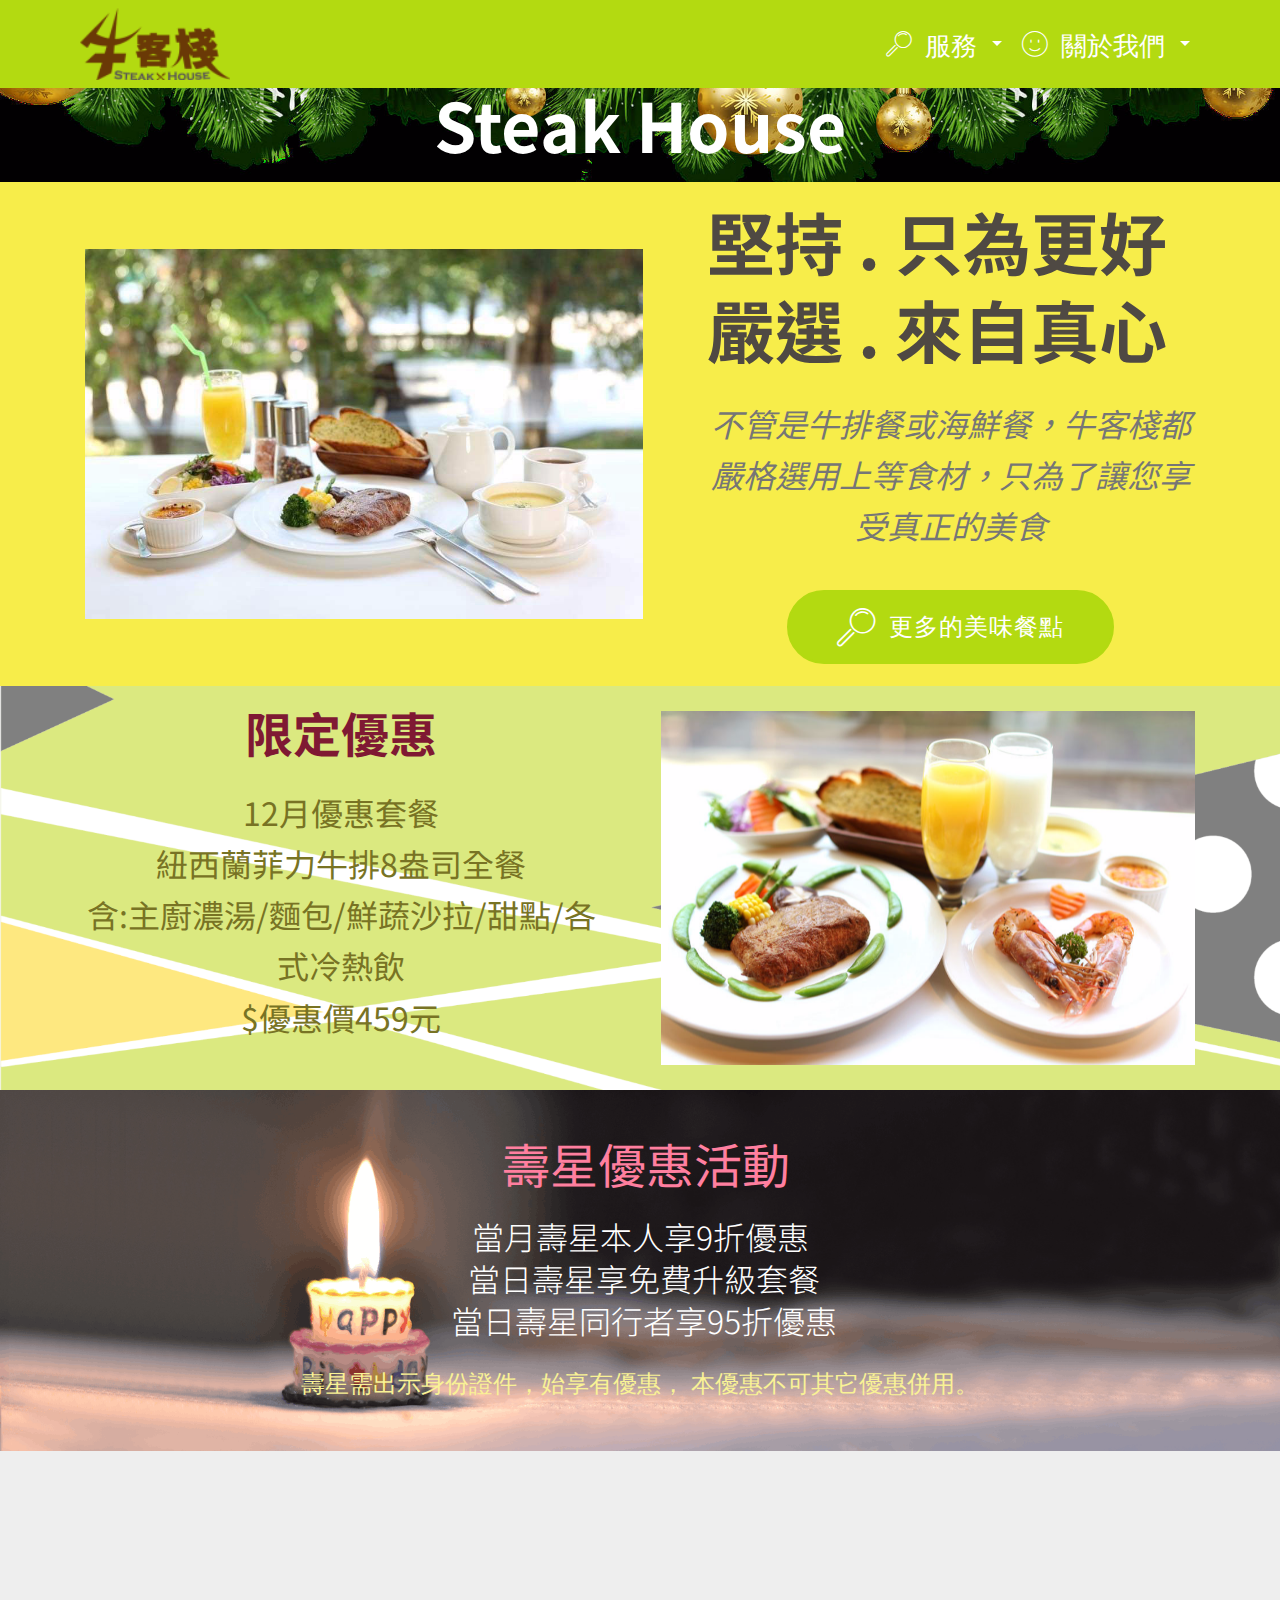
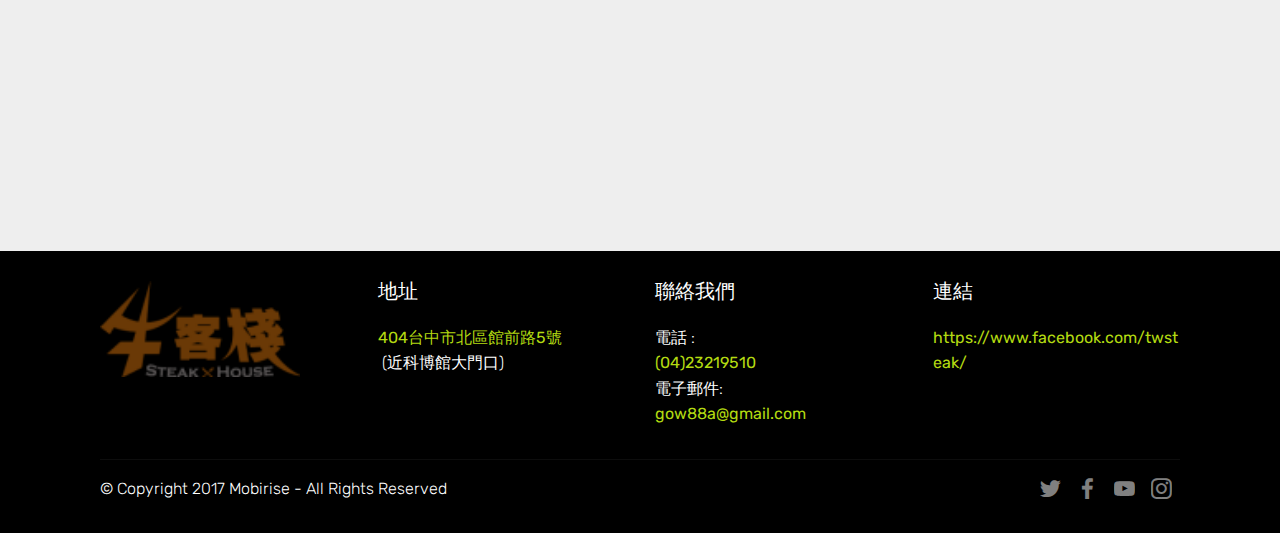
==== index.html @ cde5c099 "第一次提交" ====
<!DOCTYPE html>
<html >
<head>
  <!-- Site made with Mobirise Website Builder v4.8.5, https://mobirise.com -->
  <meta charset="UTF-8">
  <meta http-equiv="X-UA-Compatible" content="IE=edge">
  <meta name="generator" content="Mobirise v4.8.5, mobirise.com">
  <meta name="viewport" content="width=device-width, initial-scale=1, minimum-scale=1">
  <link rel="shortcut icon" href="assets/images/-122x59.png" type="image/x-icon">
  <meta name="description" content="首頁、服務、地圖、聯絡方式">
  <title>牛客棧原塊/厚切</title>
  <link rel="stylesheet" href="assets/web/assets/mobirise-icons/mobirise-icons.css">
  <link rel="stylesheet" href="assets/tether/tether.min.css">
  <link rel="stylesheet" href="assets/bootstrap/css/bootstrap.min.css">
  <link rel="stylesheet" href="assets/bootstrap/css/bootstrap-grid.min.css">
  <link rel="stylesheet" href="assets/bootstrap/css/bootstrap-reboot.min.css">
  <link rel="stylesheet" href="assets/dropdown/css/style.css">
  <link rel="stylesheet" href="assets/socicon/css/styles.css">
  <link rel="stylesheet" href="assets/theme/css/style.css">
  <link rel="stylesheet" href="assets/mobirise/css/mbr-additional.css" type="text/css">
  
  
  
</head>
<body>
  <section class="menu cid-r9v1JOk8Sc" once="menu" id="menu1-k">

    

    <nav class="navbar navbar-expand beta-menu navbar-dropdown align-items-center navbar-fixed-top navbar-toggleable-sm">
        <button class="navbar-toggler navbar-toggler-right" type="button" data-toggle="collapse" data-target="#navbarSupportedContent" aria-controls="navbarSupportedContent" aria-expanded="false" aria-label="Toggle navigation">
            <div class="hamburger">
                <span></span>
                <span></span>
                <span></span>
                <span></span>
            </div>
        </button>
        <div class="menu-logo">
            <div class="navbar-brand">
                <span class="navbar-logo">
                    <a href="#top">
                         <img src="assets/images/-122x59.png" alt="" title="" style="height: 4.5rem;">
                    </a>
                </span>
                
            </div>
        </div>
        <div class="collapse navbar-collapse" id="navbarSupportedContent">
            <ul class="navbar-nav nav-dropdown nav-right" data-app-modern-menu="true"><li class="nav-item dropdown open">
                    <a class="nav-link link text-white dropdown-toggle display-4" href="#top" data-toggle="dropdown-submenu" aria-expanded="true"><span class="mbri-search mbr-iconfont mbr-iconfont-btn">&nbsp;服務</span></a><div class="dropdown-menu"><a class="text-white dropdown-item display-4" href="menu.html">美味餐點</a><div class="dropdown"><a class="text-white dropdown-item dropdown-toggle display-4" href="meal.html" aria-expanded="false" data-toggle="dropdown-submenu">餐點目錄</a><div class="dropdown-menu dropdown-submenu"><a class="text-white dropdown-item display-4" href="meal.html#content5-2p" aria-expanded="false">特選排餐</a><a class="text-white dropdown-item display-4" href="meal.html#content5-41" aria-expanded="false">上選排餐</a><a class="text-white dropdown-item display-4" href="meal.html#content5-42" aria-expanded="false">嚴選海鮮特餐</a><a class="text-white dropdown-item display-4" href="meal.html#content5-3c" aria-expanded="false">雙拼海陸餐</a><a class="text-white dropdown-item display-4" href="meal.html#content5-34" aria-expanded="false">小主人翁餐</a></div></div><div class="dropdown"><a class="text-white dropdown-item dropdown-toggle display-4" href="single.html" aria-expanded="false" data-toggle="dropdown-submenu">單點餐點</a><div class="dropdown-menu dropdown-submenu"><a class="text-white dropdown-item display-4" href="single.html#content5-45" aria-expanded="false">單點海鮮</a><a class="text-white dropdown-item display-4" href="single.html#content5-48" aria-expanded="false">單點附餐</a><a class="text-white dropdown-item display-4" href="single.html#content5-4b" aria-expanded="false">單點飲料</a></div></div><a class="text-white dropdown-item display-4" href="index.html#header3-3k" aria-expanded="false">限定優惠</a><a class="text-white dropdown-item display-4" href="index.html#header1-3p" aria-expanded="false">壽星優惠</a><a class="text-white dropdown-item display-4" href="menu.html#content5-22" aria-expanded="false">套餐附餐</a><a class="text-white dropdown-item display-4" href="menu.html#content5-29" aria-expanded="false">升級超值套餐</a></div>
                </li><li class="nav-item dropdown">
                    <a class="nav-link link text-white dropdown-toggle display-4" href="#top" aria-expanded="false" data-toggle="dropdown-submenu"><span class="mbri-smile-face mbr-iconfont mbr-iconfont-btn">&nbsp;關於我們</span></a><div class="dropdown-menu"><a class="text-white dropdown-item display-4" href="index.html#footer1-4g" aria-expanded="false">聯絡我們</a><a class="text-white dropdown-item display-4" href="index.html#map1-w" aria-expanded="false">地圖</a></div>
                </li></ul>
            
        </div>
    </nav>
</section>

<section class="engine"><a href="https://mobirise.info/s">free bootstrap theme</a></section><section class="mbr-section content5 cid-rdgCJhRoB3" id="content5-3q">

    

    

    <div class="container">
        <div class="media-container-row">
            <div class="title col-12 col-md-8">
                <h2 class="align-center mbr-bold mbr-white pb-3 mbr-fonts-style display-1">&nbsp;Steak House&nbsp;</h2>
                
                
                
            </div>
        </div>
    </div>
</section>

<section class="header3 cid-r9uVhPHBFx" id="header3-i">

    

    

    <div class="container">
        <div class="media-container-row">
            <div class="mbr-figure" style="width: 120%;">
                <img src="assets/images/-960x640.jpg" alt="Mobirise" title="">
            </div>

            <div class="media-content">
                
                <h3 class="mbr-section-subtitle align-left mbr-white mbr-light pb-3 mbr-fonts-style display-1"><strong>堅持 . 只為更好<br> 嚴選 . 來自真心&nbsp;</strong></h3>
                <div class="mbr-section-text mbr-white pb-3 ">
                    <p class="mbr-text mbr-fonts-style display-5"><em>不管是牛排餐或海鮮餐，牛客棧都嚴格選用上等食材，只為了讓您享受真正的美食</em></p>
                </div>
                <div class="mbr-section-btn"><a class="btn btn-md btn-primary display-7" href="menu.html"><span class="mbri-search mbr-iconfont mbr-iconfont-btn"></span>更多的美味餐點</a></div>
            </div>
        </div>
    </div>

</section>

<section class="header3 cid-rdeuwufTok" id="header3-3k">

    

    <div class="mbr-overlay" style="opacity: 0.5; background-color: rgb(255, 255, 255);">
    </div>

    <div class="container">
        <div class="media-container-row">
            <div class="mbr-figure" style="width: 110%;">
                <img src="assets/images/-952x635.jpg" alt="Mobirise" title="">
            </div>

            <div class="media-content">
                
                <h3 class="mbr-section-subtitle align-left mbr-white mbr-light pb-3 mbr-fonts-style display-2"><strong>
                    限定優惠</strong></h3>
                <div class="mbr-section-text mbr-white pb-3 ">
                    <p class="mbr-text mbr-fonts-style display-5">12月優惠套餐
<br>紐西蘭菲力牛排8盎司全餐
<br>含:主廚濃湯/麵包/鮮蔬沙拉/甜點/各式冷熱飲
<br>$優惠價459元</p>
                </div>
                
            </div>
        </div>
    </div>

</section>

<section class="header1 cid-rdgnZkDc5x" id="header1-3p">

    

    

    <div class="container">
        <div class="row justify-content-md-center">
            <div class="mbr-white col-md-10">
                <h1 class="mbr-section-title align-center mbr-bold pb-3 mbr-fonts-style display-2"><span style="font-weight: normal;">&nbsp;壽星優惠活動</span></h1>
                <h3 class="mbr-section-subtitle align-center mbr-light pb-3 mbr-fonts-style display-5">
                    當月壽星本人享9折優惠
                <div>&nbsp;當日壽星享免費升級套餐
</div><div>&nbsp;當日壽星同行者享95折優惠</div></h3>
                <p class="mbr-text align-center pb-3 mbr-fonts-style display-7">
                      壽星需出示身份證件，始享有優惠， 本優惠不可其它優惠併用。
                </p>
                
            </div>
        </div>
    </div>

</section>

<section class="map1 cid-rcRYozASua" id="map1-w">

     

    <div class="google-map"><iframe frameborder="0" style="border:0" src="https://www.google.com/maps/embed/v1/place?key=AIzaSyA0Dx_boXQiwvdz8sJHoYeZNVTdoWONYkU&amp;q=place_id:ChIJK9Ws_3c9aTQRaySUDRBMJh4" allowfullscreen=""></iframe></div>
</section>

<section class="cid-rdpZtmtz6b" id="footer1-4g">

    

    

    <div class="container">
        <div class="media-container-row content text-white">
            <div class="col-12 col-md-3">
                <div class="media-wrap">
                    <a href="#top">
                        <img src="assets/images/-122x59.png" alt="" title="">
                    </a>
                </div>
            </div>
            <div class="col-12 col-md-3 mbr-fonts-style display-4">
                <h5 class="pb-3">
                    地址
                </h5>
                <p class="mbr-text"><a href="index.html#map1-w">404台中市北區館前路5號</a><br>&nbsp;(近科博館大門口)<br></p>
            </div>
            <div class="col-12 col-md-3 mbr-fonts-style display-4">
                <h5 class="pb-3">
                    聯絡我們
                </h5>
                <p class="mbr-text">電話 :
<br><a href="tel:+886-4-23219510">(04)23219510
</a><br>電子郵件:               
<br><a href="mailto:gow88a@gmail.com">gow88a@gmail.com</a></p>
            </div>
            <div class="col-12 col-md-3 mbr-fonts-style display-4">
                <h5 class="pb-3">
                    連結
                </h5>
                <p class="mbr-text"><a href="https://www.facebook.com/twsteak/ " target="_blank">https://www.facebook.com/twsteak/ &nbsp;</a><br></p>
            </div>
        </div>
        <div class="footer-lower">
            <div class="media-container-row">
                <div class="col-sm-12">
                    <hr>
                </div>
            </div>
            <div class="media-container-row mbr-white">
                <div class="col-sm-6 copyright">
                    <p class="mbr-text mbr-fonts-style display-4">
                        © Copyright 2017 Mobirise - All Rights Reserved
                    </p>
                </div>
                <div class="col-md-6">
                    <div class="social-list align-right">
                        <div class="soc-item">
                            <a href="https://twitter.com/mobirise" target="_blank">
                                <span class="socicon-twitter socicon mbr-iconfont mbr-iconfont-social"></span>
                            </a>
                        </div>
                        <div class="soc-item">
                            <a href="https://www.facebook.com/pages/Mobirise/1616226671953247" target="_blank">
                                <span class="socicon-facebook socicon mbr-iconfont mbr-iconfont-social"></span>
                            </a>
                        </div>
                        <div class="soc-item">
                            <a href="https://www.youtube.com/c/mobirise" target="_blank">
                                <span class="socicon-youtube socicon mbr-iconfont mbr-iconfont-social"></span>
                            </a>
                        </div>
                        <div class="soc-item">
                            <a href="https://instagram.com/mobirise" target="_blank">
                                <span class="socicon-instagram socicon mbr-iconfont mbr-iconfont-social"></span>
                            </a>
                        </div>
                        
                        
                    </div>
                </div>
            </div>
        </div>
    </div>
</section>


  <script src="assets/web/assets/jquery/jquery.min.js"></script>
  <script src="assets/popper/popper.min.js"></script>
  <script src="assets/tether/tether.min.js"></script>
  <script src="assets/bootstrap/js/bootstrap.min.js"></script>
  <script src="assets/smoothscroll/smooth-scroll.js"></script>
  <script src="assets/dropdown/js/script.min.js"></script>
  <script src="assets/touchswipe/jquery.touch-swipe.min.js"></script>
  <script src="assets/theme/js/script.js"></script>
  
  
</body>
</html>
---- assets/web/assets/mobirise-icons/mobirise-icons.css ----
@font-face {
  font-family: 'MobiriseIcons';
  src:  url('mobirise-icons.eot?spat4u');
  src:  url('mobirise-icons.eot?spat4u#iefix') format('embedded-opentype'),
    url('mobirise-icons.ttf?spat4u') format('truetype'),
    url('mobirise-icons.woff?spat4u') format('woff'),
    url('mobirise-icons.svg?spat4u#MobiriseIcons') format('svg');
  font-weight: normal;
  font-style: normal;
}

[class^="mbri-"], [class*=" mbri-"] {
  /* use !important to prevent issues with browser extensions that change fonts */
  font-family: MobiriseIcons !important;
  speak: none;
  font-style: normal;
  font-weight: normal;
  font-variant: normal;
  text-transform: none;
  line-height: 1;

  /* Better Font Rendering =========== */
  -webkit-font-smoothing: antialiased;
  -moz-osx-font-smoothing: grayscale;
}

.mbri-add-submenu:before {
  content: "\e900";
}
.mbri-alert:before {
  content: "\e901";
}
.mbri-align-center:before {
  content: "\e902";
}
.mbri-align-justify:before {
  content: "\e903";
}
.mbri-align-left:before {
  content: "\e904";
}
.mbri-align-right:before {
  content: "\e905";
}
.mbri-android:before {
  content: "\e906";
}
.mbri-apple:before {
  content: "\e907";
}
.mbri-arrow-down:before {
  content: "\e908";
}
.mbri-arrow-next:before {
  content: "\e909";
}
.mbri-arrow-prev:before {
  content: "\e90a";
}
.mbri-arrow-up:before {
  content: "\e90b";
}
.mbri-bold:before {
  content: "\e90c";
}
.mbri-bookmark:before {
  content: "\e90d";
}
.mbri-bootstrap:before {
  content: "\e90e";
}
.mbri-briefcase:before {
  content: "\e90f";
}
.mbri-browse:before {
  content: "\e910";
}
.mbri-bulleted-list:before {
  content: "\e911";
}
.mbri-calendar:before {
  content: "\e912";
}
.mbri-camera:before {
  content: "\e913";
}
.mbri-cart-add:before {
  content: "\e914";
}
.mbri-cart-full:before {
  content: "\e915";
}
.mbri-cash:before {
  content: "\e916";
}
.mbri-change-style:before {
  content: "\e917";
}
.mbri-chat:before {
  content: "\e918";
}
.mbri-clock:before {
  content: "\e919";
}
.mbri-close:before {
  content: "\e91a";
}
.mbri-cloud:before {
  content: "\e91b";
}
.mbri-code:before {
  content: "\e91c";
}
.mbri-contact-form:before {
  content: "\e91d";
}
.mbri-credit-card:before {
  content: "\e91e";
}
.mbri-cursor-click:before {
  content: "\e91f";
}
.mbri-cust-feedback:before {
  content: "\e920";
}
.mbri-database:before {
  content: "\e921";
}
.mbri-delivery:before {
  content: "\e922";
}
.mbri-desktop:before {
  content: "\e923";
}
.mbri-devices:before {
  content: "\e924";
}
.mbri-down:before {
  content: "\e925";
}
.mbri-download:before {
  content: "\e989";
}
.mbri-drag-n-drop:before {
  content: "\e927";
}
.mbri-drag-n-drop2:before {
  content: "\e928";
}
.mbri-edit:before {
  content: "\e929";
}
.mbri-edit2:before {
  content: "\e92a";
}
.mbri-error:before {
  content: "\e92b";
}
.mbri-extension:before {
  content: "\e92c";
}
.mbri-features:before {
  content: "\e92d";
}
.mbri-file:before {
  content: "\e92e";
}
.mbri-flag:before {
  content: "\e92f";
}
.mbri-folder:before {
  content: "\e930";
}
.mbri-gift:before {
  content: "\e931";
}
.mbri-github:before {
  content: "\e932";
}
.mbri-globe:before {
  content: "\e933";
}
.mbri-globe-2:before {
  content: "\e934";
}
.mbri-growing-chart:before {
  content: "\e935";
}
.mbri-hearth:before {
  content: "\e936";
}
.mbri-help:before {
  content: "\e937";
}
.mbri-home:before {
  content: "\e938";
}
.mbri-hot-cup:before {
  content: "\e939";
}
.mbri-idea:before {
  content: "\e93a";
}
.mbri-image-gallery:before {
  content: "\e93b";
}
.mbri-image-slider:before {
  content: "\e93c";
}
.mbri-info:before {
  content: "\e93d";
}
.mbri-italic:before {
  content: "\e93e";
}
.mbri-key:before {
  content: "\e93f";
}
.mbri-laptop:before {
  content: "\e940";
}
.mbri-layers:before {
  content: "\e941";
}
.mbri-left-right:before {
  content: "\e942";
}
.mbri-left:before {
  content: "\e943";
}
.mbri-letter:before {
  content: "\e944";
}
.mbri-like:before {
  content: "\e945";
}
.mbri-link:before {
  content: "\e946";
}
.mbri-lock:before {
  content: "\e947";
}
.mbri-login:before {
  content: "\e948";
}
.mbri-logout:before {
  content: "\e949";
}
.mbri-magic-stick:before {
  content: "\e94a";
}
.mbri-map-pin:before {
  content: "\e94b";
}
.mbri-menu:before {
  content: "\e94c";
}
.mbri-mobile:before {
  content: "\e94d";
}
.mbri-mobile2:before {
  content: "\e94e";
}
.mbri-mobirise:before {
  content: "\e94f";
}
.mbri-more-horizontal:before {
  content: "\e950";
}
.mbri-more-vertical:before {
  content: "\e951";
}
.mbri-music:before {
  content: "\e952";
}
.mbri-new-file:before {
  content: "\e953";
}
.mbri-numbered-list:before {
  content: "\e954";
}
.mbri-opened-folder:before {
  content: "\e955";
}
.mbri-pages:before {
  content: "\e956";
}
.mbri-paper-plane:before {
  content: "\e957";
}
.mbri-paperclip:before {
  content: "\e958";
}
.mbri-photo:before {
  content: "\e959";
}
.mbri-photos:before {
  content: "\e95a";
}
.mbri-pin:before {
  content: "\e95b";
}
.mbri-play:before {
  content: "\e95c";
}
.mbri-plus:before {
  content: "\e95d";
}
.mbri-preview:before {
  content: "\e95e";
}
.mbri-print:before {
  content: "\e95f";
}
.mbri-protect:before {
  content: "\e960";
}
.mbri-question:before {
  content: "\e961";
}
.mbri-quote-left:before {
  content: "\e962";
}
.mbri-quote-right:before {
  content: "\e963";
}
.mbri-refresh:before {
  content: "\e964";
}
.mbri-responsive:before {
  content: "\e965";
}
.mbri-right:before {
  content: "\e966";
}
.mbri-rocket:before {
  content: "\e967";
}
.mbri-sad-face:before {
  content: "\e968";
}
.mbri-sale:before {
  content: "\e969";
}
.mbri-save:before {
  content: "\e96a";
}
.mbri-search:before {
  content: "\e96b";
}
.mbri-setting:before {
  content: "\e96c";
}
.mbri-setting2:before {
  content: "\e96d";
}
.mbri-setting3:before {
  content: "\e96e";
}
.mbri-share:before {
  content: "\e96f";
}
.mbri-shopping-bag:before {
  content: "\e970";
}
.mbri-shopping-basket:before {
  content: "\e971";
}
.mbri-shopping-cart:before {
  content: "\e972";
}
.mbri-sites:before {
  content: "\e973";
}
.mbri-smile-face:before {
  content: "\e974";
}
.mbri-speed:before {
  content: "\e975";
}
.mbri-star:before {
  content: "\e976";
}
.mbri-success:before {
  content: "\e977";
}
.mbri-sun:before {
  content: "\e978";
}
.mbri-sun2:before {
  content: "\e979";
}
.mbri-tablet:before {
  content: "\e97a";
}
.mbri-tablet-vertical:before {
  content: "\e97b";
}
.mbri-target:before {
  content: "\e97c";
}
.mbri-timer:before {
  content: "\e97d";
}
.mbri-to-ftp:before {
  content: "\e97e";
}
.mbri-to-local-drive:before {
  content: "\e97f";
}
.mbri-touch-swipe:before {
  content: "\e980";
}
.mbri-touch:before {
  content: "\e981";
}
.mbri-trash:before {
  content: "\e982";
}
.mbri-underline:before {
  content: "\e983";
}
.mbri-unlink:before {
  content: "\e984";
}
.mbri-unlock:before {
  content: "\e985";
}
.mbri-up-down:before {
  content: "\e986";
}
.mbri-up:before {
  content: "\e987";
}
.mbri-update:before {
  content: "\e988";
}
.mbri-upload:before {
 content: "\e926"; 
}
.mbri-user:before {
  content: "\e98a";
}
.mbri-user2:before {
  content: "\e98b";
}
.mbri-users:before {
  content: "\e98c";
}
.mbri-video:before {
  content: "\e98d";
}
.mbri-video-play:before {
  content: "\e98e";
}
.mbri-watch:before {
  content: "\e98f";
}
.mbri-website-theme:before {
  content: "\e990";
}
.mbri-wifi:before {
  content: "\e991";
}
.mbri-windows:before {
  content: "\e992";
}
.mbri-zoom-out:before {
  content: "\e993";
}
.mbri-redo:before {
  content: "\e994";
}
.mbri-undo:before {
  content: "\e995";
}
---- assets/dropdown/css/style.css ----
.navbar-dropdown {
  left: 0;
  padding: 0;
  position: absolute;
  right: 0;
  top: 0;
  transition: all 0.45s ease;
  z-index: 1030;
  background: #282828; }
  .navbar-dropdown .navbar-logo {
    margin-right: 0.8rem;
    transition: margin 0.3s ease-in-out;
    vertical-align: middle; }
    .navbar-dropdown .navbar-logo img {
      height: 3.125rem;
      transition: all 0.3s ease-in-out; }
    .navbar-dropdown .navbar-logo.mbr-iconfont {
      font-size: 3.125rem;
      line-height: 3.125rem; }
  .navbar-dropdown .navbar-caption {
    font-weight: 700;
    white-space: normal;
    vertical-align: -4px;
    line-height: 3.125rem !important; }
    .navbar-dropdown .navbar-caption, .navbar-dropdown .navbar-caption:hover {
      color: inherit;
      text-decoration: none; }
  .navbar-dropdown .mbr-iconfont + .navbar-caption {
    vertical-align: -1px; }
  .navbar-dropdown.navbar-fixed-top {
    position: fixed; }
  .navbar-dropdown .navbar-brand span {
    vertical-align: -4px; }
  .navbar-dropdown.bg-color.transparent {
    background: none; }
  .navbar-dropdown.navbar-short .navbar-brand {
    padding: 0.625rem 0; }
    .navbar-dropdown.navbar-short .navbar-brand span {
      vertical-align: -1px; }
  .navbar-dropdown.navbar-short .navbar-caption {
    line-height: 2.375rem !important;
    vertical-align: -2px; }
  .navbar-dropdown.navbar-short .navbar-logo {
    margin-right: 0.5rem; }
    .navbar-dropdown.navbar-short .navbar-logo img {
      height: 2.375rem; }
    .navbar-dropdown.navbar-short .navbar-logo.mbr-iconfont {
      font-size: 2.375rem;
      line-height: 2.375rem; }
  .navbar-dropdown.navbar-short .mbr-table-cell {
    height: 3.625rem; }
  .navbar-dropdown .navbar-close {
    left: 0.6875rem;
    position: fixed;
    top: 0.75rem;
    z-index: 1000; }
  .navbar-dropdown .hamburger-icon {
    content: "";
    display: inline-block;
    vertical-align: middle;
    width: 16px;
    -webkit-box-shadow: 0 -6px 0 1px #282828,0 0 0 1px #282828,0 6px 0 1px #282828;
    -moz-box-shadow: 0 -6px 0 1px #282828,0 0 0 1px #282828,0 6px 0 1px #282828;
    box-shadow: 0 -6px 0 1px #282828,0 0 0 1px #282828,0 6px 0 1px #282828; }

.dropdown-menu .dropdown-toggle[data-toggle="dropdown-submenu"]::after {
  border-bottom: 0.35em solid transparent;
  border-left: 0.35em solid;
  border-right: 0;
  border-top: 0.35em solid transparent;
  margin-left: 0.3rem; }

.dropdown-menu .dropdown-item:focus {
  outline: 0; }

.nav-dropdown {
  font-size: 0.75rem;
  font-weight: 500;
  height: auto !important; }
  .nav-dropdown .nav-btn {
    padding-left: 1rem; }
  .nav-dropdown .link {
    margin: .667em 1.667em;
    font-weight: 500;
    padding: 0;
    transition: color .2s ease-in-out; }
    .nav-dropdown .link.dropdown-toggle {
      margin-right: 2.583em; }
      .nav-dropdown .link.dropdown-toggle::after {
        margin-left: .25rem;
        border-top: 0.35em solid;
        border-right: 0.35em solid transparent;
        border-left: 0.35em solid transparent;
        border-bottom: 0; }
      .nav-dropdown .link.dropdown-toggle[aria-expanded="true"] {
        margin: 0;
        padding: 0.667em 3.263em  0.667em 1.667em; }
  .nav-dropdown .link::after,
  .nav-dropdown .dropdown-item::after {
    color: inherit; }
  .nav-dropdown .btn {
    font-size: 0.75rem;
    font-weight: 700;
    letter-spacing: 0;
    margin-bottom: 0;
    padding-left: 1.25rem;
    padding-right: 1.25rem; }
  .nav-dropdown .dropdown-menu {
    border-radius: 0;
    border: 0;
    left: 0;
    margin: 0;
    padding-bottom: 1.25rem;
    padding-top: 1.25rem;
    position: relative; }
  .nav-dropdown .dropdown-submenu {
    margin-left: 0.125rem;
    top: 0; }
  .nav-dropdown .dropdown-item {
    font-weight: 500;
    line-height: 2;
    padding: 0.3846em 4.615em 0.3846em 1.5385em;
    position: relative;
    transition: color .2s ease-in-out, background-color .2s ease-in-out; }
    .nav-dropdown .dropdown-item::after {
      margin-top: -0.3077em;
      position: absolute;
      right: 1.1538em;
      top: 50%; }
    .nav-dropdown .dropdown-item:focus, .nav-dropdown .dropdown-item:hover {
      background: none; }

@media (max-width: 767px) {
  .nav-dropdown.navbar-toggleable-sm {
    bottom: 0;
    display: none;
    left: 0;
    overflow-x: hidden;
    position: fixed;
    top: 0;
    transform: translateX(-100%);
    -ms-transform: translateX(-100%);
    -webkit-transform: translateX(-100%);
    width: 18.75rem;
    z-index: 999; } }
.nav-dropdown.navbar-toggleable-xl {
  bottom: 0;
  display: none;
  left: 0;
  overflow-x: hidden;
  position: fixed;
  top: 0;
  transform: translateX(-100%);
  -ms-transform: translateX(-100%);
  -webkit-transform: translateX(-100%);
  width: 18.75rem;
  z-index: 999; }

.nav-dropdown-sm {
  display: block !important;
  overflow-x: hidden;
  overflow: auto;
  padding-top: 3.875rem; }
  .nav-dropdown-sm::after {
    content: "";
    display: block;
    height: 3rem;
    width: 100%; }
  .nav-dropdown-sm.collapse.in ~ .navbar-close {
    display: block !important; }
  .nav-dropdown-sm.collapsing, .nav-dropdown-sm.collapse.in {
    transform: translateX(0);
    -ms-transform: translateX(0);
    -webkit-transform: translateX(0);
    transition: all 0.25s ease-out;
    -webkit-transition: all 0.25s ease-out;
    background: #282828; }
  .nav-dropdown-sm.collapsing[aria-expanded="false"] {
    transform: translateX(-100%);
    -ms-transform: translateX(-100%);
    -webkit-transform: translateX(-100%); }
  .nav-dropdown-sm .nav-item {
    display: block;
    margin-left: 0 !important;
    padding-left: 0; }
  .nav-dropdown-sm .link,
  .nav-dropdown-sm .dropdown-item {
    border-top: 1px dotted rgba(255, 255, 255, 0.1);
    font-size: 0.8125rem;
    line-height: 1.6;
    margin: 0 !important;
    padding: 0.875rem 2.4rem 0.875rem 1.5625rem !important;
    position: relative;
    white-space: normal; }
    .nav-dropdown-sm .link:focus, .nav-dropdown-sm .link:hover,
    .nav-dropdown-sm .dropdown-item:focus,
    .nav-dropdown-sm .dropdown-item:hover {
      background: rgba(0, 0, 0, 0.2) !important;
      color: #c0a375; }
  .nav-dropdown-sm .nav-btn {
    position: relative;
    padding: 1.5625rem 1.5625rem 0 1.5625rem; }
    .nav-dropdown-sm .nav-btn::before {
      border-top: 1px dotted rgba(255, 255, 255, 0.1);
      content: "";
      left: 0;
      position: absolute;
      top: 0;
      width: 100%; }
    .nav-dropdown-sm .nav-btn + .nav-btn {
      padding-top: 0.625rem; }
      .nav-dropdown-sm .nav-btn + .nav-btn::before {
        display: none; }
  .nav-dropdown-sm .btn {
    padding: 0.625rem 0; }
  .nav-dropdown-sm .dropdown-toggle[data-toggle="dropdown-submenu"]::after {
    margin-left: .25rem;
    border-top: 0.35em solid;
    border-right: 0.35em solid transparent;
    border-left: 0.35em solid transparent;
    border-bottom: 0; }
  .nav-dropdown-sm .dropdown-toggle[data-toggle="dropdown-submenu"][aria-expanded="true"]::after {
    border-top: 0;
    border-right: 0.35em solid transparent;
    border-left: 0.35em solid transparent;
    border-bottom: 0.35em solid; }
  .nav-dropdown-sm .dropdown-menu {
    margin: 0;
    padding: 0;
    position: relative;
    top: 0;
    left: 0;
    width: 100%;
    border: 0;
    float: none;
    border-radius: 0;
    background: none; }
  .nav-dropdown-sm .dropdown-submenu {
    left: 100%;
    margin-left: 0.125rem;
    margin-top: -1.25rem;
    top: 0; }

.navbar-toggleable-sm .nav-dropdown .dropdown-menu {
  position: absolute; }

.navbar-toggleable-sm .nav-dropdown .dropdown-submenu {
  left: 100%;
  margin-left: 0.125rem;
  margin-top: -1.25rem;
  top: 0; }

.navbar-toggleable-sm.opened .nav-dropdown .dropdown-menu {
  position: relative; }

.navbar-toggleable-sm.opened .nav-dropdown .dropdown-submenu {
  left: 0;
  margin-left: 00rem;
  margin-top: 0rem;
  top: 0; }

.is-builder .nav-dropdown.collapsing {
  transition: none !important; }

/*# sourceMappingURL=style.css.map */
---- assets/socicon/css/styles.css ----
@charset "UTF-8";

@font-face {
  font-family: "socicon";
  src:url("../fonts/socicon.eot");
  src:url("../fonts/socicon.eot?#iefix") format("embedded-opentype"),
    url("../fonts/socicon.woff") format("woff"),
    url("../fonts/socicon.ttf") format("truetype"),
    url("../fonts/socicon.svg#socicon") format("svg");
  font-weight: normal;
  font-style: normal;

}

[data-icon]:before {
  font-family: "socicon" !important;
  content: attr(data-icon);
  font-style: normal !important;
  font-weight: normal !important;
  font-variant: normal !important;
  text-transform: none !important;
  speak: none;
  line-height: 1;
  -webkit-font-smoothing: antialiased;
  -moz-osx-font-smoothing: grayscale;
}

[class^="socicon-"]:before,
[class*=" socicon-"]:before {
  font-family: "socicon" !important;
  font-style: normal !important;
  font-weight: normal !important;
  font-variant: normal !important;
  text-transform: none !important;
  speak: none;
  line-height: 1;
  -webkit-font-smoothing: antialiased;
  -moz-osx-font-smoothing: grayscale;
}

.socicon-modelmayhem:before {
  content: "\e000";
}
.socicon-mixcloud:before {
  content: "\e001";
}
.socicon-drupal:before {
  content: "\e002";
}
.socicon-swarm:before {
  content: "\e003";
}
.socicon-istock:before {
  content: "\e004";
}
.socicon-yammer:before {
  content: "\e005";
}
.socicon-ello:before {
  content: "\e006";
}
.socicon-stackoverflow:before {
  content: "\e007";
}
.socicon-persona:before {
  content: "\e008";
}
.socicon-triplej:before {
  content: "\e009";
}
.socicon-houzz:before {
  content: "\e00a";
}
.socicon-rss:before {
  content: "\e00b";
}
.socicon-paypal:before {
  content: "\e00c";
}
.socicon-odnoklassniki:before {
  content: "\e00d";
}
.socicon-airbnb:before {
  content: "\e00e";
}
.socicon-periscope:before {
  content: "\e00f";
}
.socicon-outlook:before {
  content: "\e010";
}
.socicon-coderwall:before {
  content: "\e011";
}
.socicon-tripadvisor:before {
  content: "\e012";
}
.socicon-appnet:before {
  content: "\e013";
}
.socicon-goodreads:before {
  content: "\e014";
}
.socicon-tripit:before {
  content: "\e015";
}
.socicon-lanyrd:before {
  content: "\e016";
}
.socicon-slideshare:before {
  content: "\e017";
}
.socicon-buffer:before {
  content: "\e018";
}
.socicon-disqus:before {
  content: "\e019";
}
.socicon-vkontakte:before {
  content: "\e01a";
}
.socicon-whatsapp:before {
  content: "\e01b";
}
.socicon-patreon:before {
  content: "\e01c";
}
.socicon-storehouse:before {
  content: "\e01d";
}
.socicon-pocket:before {
  content: "\e01e";
}
.socicon-mail:before {
  content: "\e01f";
}
.socicon-blogger:before {
  content: "\e020";
}
.socicon-technorati:before {
  content: "\e021";
}
.socicon-reddit:before {
  content: "\e022";
}
.socicon-dribbble:before {
  content: "\e023";
}
.socicon-stumbleupon:before {
  content: "\e024";
}
.socicon-digg:before {
  content: "\e025";
}
.socicon-envato:before {
  content: "\e026";
}
.socicon-behance:before {
  content: "\e027";
}
.socicon-delicious:before {
  content: "\e028";
}
.socicon-deviantart:before {
  content: "\e029";
}
.socicon-forrst:before {
  content: "\e02a";
}
.socicon-play:before {
  content: "\e02b";
}
.socicon-zerply:before {
  content: "\e02c";
}
.socicon-wikipedia:before {
  content: "\e02d";
}
.socicon-apple:before {
  content: "\e02e";
}
.socicon-flattr:before {
  content: "\e02f";
}
.socicon-github:before {
  content: "\e030";
}
.socicon-renren:before {
  content: "\e031";
}
.socicon-friendfeed:before {
  content: "\e032";
}
.socicon-newsvine:before {
  content: "\e033";
}
.socicon-identica:before {
  content: "\e034";
}
.socicon-bebo:before {
  content: "\e035";
}
.socicon-zynga:before {
  content: "\e036";
}
.socicon-steam:before {
  content: "\e037";
}
.socicon-xbox:before {
  content: "\e038";
}
.socicon-windows:before {
  content: "\e039";
}
.socicon-qq:before {
  content: "\e03a";
}
.socicon-douban:before {
  content: "\e03b";
}
.socicon-meetup:before {
  content: "\e03c";
}
.socicon-playstation:before {
  content: "\e03d";
}
.socicon-android:before {
  content: "\e03e";
}
.socicon-snapchat:before {
  content: "\e03f";
}
.socicon-twitter:before {
  content: "\e040";
}
.socicon-facebook:before {
  content: "\e041";
}
.socicon-googleplus:before {
  content: "\e042";
}
.socicon-pinterest:before {
  content: "\e043";
}
.socicon-foursquare:before {
  content: "\e044";
}
.socicon-yahoo:before {
  content: "\e045";
}
.socicon-skype:before {
  content: "\e046";
}
.socicon-yelp:before {
  content: "\e047";
}
.socicon-feedburner:before {
  content: "\e048";
}
.socicon-linkedin:before {
  content: "\e049";
}
.socicon-viadeo:before {
  content: "\e04a";
}
.socicon-xing:before {
  content: "\e04b";
}
.socicon-myspace:before {
  content: "\e04c";
}
.socicon-soundcloud:before {
  content: "\e04d";
}
.socicon-spotify:before {
  content: "\e04e";
}
.socicon-grooveshark:before {
  content: "\e04f";
}
.socicon-lastfm:before {
  content: "\e050";
}
.socicon-youtube:before {
  content: "\e051";
}
.socicon-vimeo:before {
  content: "\e052";
}
.socicon-dailymotion:before {
  content: "\e053";
}
.socicon-vine:before {
  content: "\e054";
}
.socicon-flickr:before {
  content: "\e055";
}
.socicon-500px:before {
  content: "\e056";
}
.socicon-wordpress:before {
  content: "\e058";
}
.socicon-tumblr:before {
  content: "\e059";
}
.socicon-twitch:before {
  content: "\e05a";
}
.socicon-8tracks:before {
  content: "\e05b";
}
.socicon-amazon:before {
  content: "\e05c";
}
.socicon-icq:before {
  content: "\e05d";
}
.socicon-smugmug:before {
  content: "\e05e";
}
.socicon-ravelry:before {
  content: "\e05f";
}
.socicon-weibo:before {
  content: "\e060";
}
.socicon-baidu:before {
  content: "\e061";
}
.socicon-angellist:before {
  content: "\e062";
}
.socicon-ebay:before {
  content: "\e063";
}
.socicon-imdb:before {
  content: "\e064";
}
.socicon-stayfriends:before {
  content: "\e065";
}
.socicon-residentadvisor:before {
  content: "\e066";
}
.socicon-google:before {
  content: "\e067";
}
.socicon-yandex:before {
  content: "\e068";
}
.socicon-sharethis:before {
  content: "\e069";
}
.socicon-bandcamp:before {
  content: "\e06a";
}
.socicon-itunes:before {
  content: "\e06b";
}
.socicon-deezer:before {
  content: "\e06c";
}
.socicon-telegram:before {
  content: "\e06e";
}
.socicon-openid:before {
  content: "\e06f";
}
.socicon-amplement:before {
  content: "\e070";
}
.socicon-viber:before {
  content: "\e071";
}
.socicon-zomato:before {
  content: "\e072";
}
.socicon-draugiem:before {
  content: "\e074";
}
.socicon-endomodo:before {
  content: "\e075";
}
.socicon-filmweb:before {
  content: "\e076";
}
.socicon-stackexchange:before {
  content: "\e077";
}
.socicon-wykop:before {
  content: "\e078";
}
.socicon-teamspeak:before {
  content: "\e079";
}
.socicon-teamviewer:before {
  content: "\e07a";
}
.socicon-ventrilo:before {
  content: "\e07b";
}
.socicon-younow:before {
  content: "\e07c";
}
.socicon-raidcall:before {
  content: "\e07d";
}
.socicon-mumble:before {
  content: "\e07e";
}
.socicon-medium:before {
  content: "\e06d";
}
.socicon-bebee:before {
  content: "\e07f";
}
.socicon-hitbox:before {
  content: "\e080";
}
.socicon-reverbnation:before {
  content: "\e081";
}
.socicon-formulr:before {
  content: "\e082";
}
.socicon-instagram:before {
  content: "\e057";
}
.socicon-battlenet:before {
  content: "\e083";
}
.socicon-chrome:before {
  content: "\e084";
}
.socicon-discord:before {
  content: "\e086";
}
.socicon-issuu:before {
  content: "\e087";
}
.socicon-macos:before {
  content: "\e088";
}
.socicon-firefox:before {
  content: "\e089";
}
.socicon-opera:before {
  content: "\e08d";
}
.socicon-keybase:before {
  content: "\e090";
}
.socicon-alliance:before {
  content: "\e091";
}
.socicon-livejournal:before {
  content: "\e092";
}
.socicon-googlephotos:before {
  content: "\e093";
}
.socicon-horde:before {
  content: "\e094";
}
.socicon-etsy:before {
  content: "\e095";
}
.socicon-zapier:before {
  content: "\e096";
}
.socicon-google-scholar:before {
  content: "\e097";
}
.socicon-researchgate:before {
  content: "\e098";
}
.socicon-wechat:before {
  content: "\e099";
}
.socicon-strava:before {
  content: "\e09a";
}
.socicon-line:before {
  content: "\e09b";
}
.socicon-lyft:before {
  content: "\e09c";
}
.socicon-uber:before {
  content: "\e09d";
}
.socicon-songkick:before {
  content: "\e09e";
}
.socicon-viewbug:before {
  content: "\e09f";
}
.socicon-googlegroups:before {
  content: "\e0a0";
}
.socicon-quora:before {
  content: "\e073";
}
.socicon-diablo:before {
  content: "\e085";
}
.socicon-blizzard:before {
  content: "\e0a1";
}
.socicon-hearthstone:before {
  content: "\e08b";
}
.socicon-heroes:before {
  content: "\e08a";
}
.socicon-overwatch:before {
  content: "\e08c";
}
.socicon-warcraft:before {
  content: "\e08e";
}
.socicon-starcraft:before {
  content: "\e08f";
}
.socicon-beam:before {
  content: "\e0a2";
}
.socicon-curse:before {
  content: "\e0a3";
}
.socicon-player:before {
  content: "\e0a4";
}
.socicon-streamjar:before {
  content: "\e0a5";
}
.socicon-nintendo:before {
  content: "\e0a6";
}
.socicon-hellocoton:before {
  content: "\e0a7";
}
---- assets/theme/css/style.css ----
/*!
 * Mobirise v4 theme (https://mobirise.com/)
 * Copyright 2017 Mobirise
 */section{background-color:#eeeeee}section,.container,.container-fluid{position:relative;word-wrap:break-word}a.mbr-iconfont:hover{text-decoration:none}.article .lead p,.article .lead ul,.article .lead ol,.article .lead pre,.article .lead blockquote{margin-bottom:0}a{font-style:normal;font-weight:400;cursor:pointer}a,a:hover{text-decoration:none}figure{margin-bottom:0}body{color:#232323}h1,h2,h3,h4,h5,h6,.h1,.h2,.h3,.h4,.h5,.h6,.display-1,.display-2,.display-3,.display-4{line-height:1;word-break:break-word;word-wrap:break-word}b,strong{font-weight:bold}blockquote{padding:10px 0 10px 20px;position:relative;border-left:2px solid;border-color:#ff3366}input:-webkit-autofill,input:-webkit-autofill:hover,input:-webkit-autofill:focus,input:-webkit-autofill:active{transition-delay:9999s;transition-property:background-color, color}textarea[type="hidden"]{display:none}body{position:relative}section{background-position:50% 50%;background-repeat:no-repeat;background-size:cover}section .mbr-background-video,section .mbr-background-video-preview{position:absolute;bottom:0;left:0;right:0;top:0}.hidden{visibility:hidden}.mbr-z-index20{z-index:20}/*! Base colors */.mbr-white{color:#ffffff}.mbr-black{color:#000000}.mbr-bg-white{background-color:#ffffff}.mbr-bg-black{background-color:#000000}/*! Text-aligns */.align-left{text-align:left}.align-center{text-align:center}.align-right{text-align:right}@media (max-width: 767px){.align-left,.align-center,.align-right,.mbr-section-btn,.mbr-section-title{text-align:center}}/*! Font-weight  */.mbr-light{font-weight:300}.mbr-regular{font-weight:400}.mbr-semibold{font-weight:500}.mbr-bold{font-weight:700}/*! Media  */.media-size-item{-webkit-flex:1 1 auto;-moz-flex:1 1 auto;-ms-flex:1 1 auto;-o-flex:1 1 auto;flex:1 1 auto}.media-content{-webkit-flex-basis:100%;flex-basis:100%}.media-container-row{display:-ms-flexbox;display:-webkit-flex;display:flex;-webkit-flex-direction:row;-ms-flex-direction:row;flex-direction:row;-webkit-flex-wrap:wrap;-ms-flex-wrap:wrap;flex-wrap:wrap;-webkit-justify-content:center;-ms-flex-pack:center;justify-content:center;-webkit-align-content:center;-ms-flex-line-pack:center;align-content:center;-webkit-align-items:start;-ms-flex-align:start;align-items:start}.media-container-row .media-size-item{width:400px}.media-container-column{display:-ms-flexbox;display:-webkit-flex;display:flex;-webkit-flex-direction:column;-ms-flex-direction:column;flex-direction:column;-webkit-flex-wrap:wrap;-ms-flex-wrap:wrap;flex-wrap:wrap;-webkit-justify-content:center;-ms-flex-pack:center;justify-content:center;-webkit-align-content:center;-ms-flex-line-pack:center;align-content:center;-webkit-align-items:stretch;-ms-flex-align:stretch;align-items:stretch}.media-container-column>*{width:100%}@media (min-width: 992px){.media-container-row{-webkit-flex-wrap:nowrap;-ms-flex-wrap:nowrap;flex-wrap:nowrap}}figure{overflow:hidden}figure[mbr-media-size]{transition:width 0.1s}.mbr-figure img,.mbr-figure iframe{display:block;width:100%}.card{background-color:transparent;border:none}.card-img{text-align:center;flex-shrink:0;-webkit-flex-shrink:0}.media{max-width:100%;margin:0 auto}.mbr-figure{-ms-flex-item-align:center;-ms-grid-row-align:center;-webkit-align-self:center;align-self:center}.media-container>div{max-width:100%}.mbr-figure img,.card-img img{width:100%}@media (max-width: 991px){.media-size-item{width:auto !important}.media{width:auto}.mbr-figure{width:100% !important}}/*! Buttons */.mbr-section-btn{margin-left:-.25rem;margin-right:-.25rem;font-size:0}nav .mbr-section-btn{margin-left:0rem;margin-right:0rem}/*! Btn icon margin */.btn .mbr-iconfont,.btn.btn-sm .mbr-iconfont{cursor:pointer;margin-right:0.5rem}.btn.btn-md .mbr-iconfont,.btn.btn-md .mbr-iconfont{margin-right:0.8rem}.mbr-regular{font-weight:400}.mbr-semibold{font-weight:500}.mbr-bold{font-weight:700}[type="submit"]{-webkit-appearance:none}/*! Full-screen */.mbr-fullscreen .mbr-overlay{min-height:100vh}.mbr-fullscreen{display:flex;display:-webkit-flex;display:-moz-flex;display:-ms-flex;display:-o-flex;align-items:center;-webkit-align-items:center;min-height:100vh;padding-top:3rem;padding-bottom:3rem}/*! Map */.map{height:25rem;position:relative}.map iframe{width:100%;height:100%}.form-asterisk{font-family:initial;position:absolute;top:-2px;font-weight:normal}/*! Scroll to top arrow */.mbr-arrow-up{bottom:25px;right:90px;position:fixed;text-align:right;z-index:5000;color:#ffffff;font-size:32px;transform:rotate(180deg);-webkit-transform:rotate(180deg)}.mbr-arrow-up a{background:rgba(0,0,0,0.2);border-radius:3px;color:#fff;display:inline-block;height:60px;width:60px;outline-style:none !important;position:relative;text-decoration:none;transition:all .3s ease-in-out;cursor:pointer;text-align:center}.mbr-arrow-up a:hover{background-color:rgba(0,0,0,0.4)}.mbr-arrow-up a i{line-height:60px}.mbr-arrow-up-icon{display:block;color:#fff}.mbr-arrow-up-icon::before{content:"\203a";display:inline-block;font-family:serif;font-size:32px;line-height:1;font-style:normal;position:relative;top:6px;left:-4px;-webkit-transform:rotate(-90deg);transform:rotate(-90deg)}/*! Arrow Down */.mbr-arrow{position:absolute;bottom:45px;left:50%;width:60px;height:60px;cursor:pointer;background-color:rgba(80,80,80,0.5);border-radius:50%;-webkit-transform:translateX(-50%);transform:translateX(-50%)}.mbr-arrow>a{display:inline-block;text-decoration:none;outline-style:none;-webkit-animation:arrowdown 1.7s ease-in-out infinite;animation:arrowdown 1.7s ease-in-out infinite}.mbr-arrow>a>i{position:absolute;top:-2px;left:15px;font-size:2rem}@keyframes arrowdown{0%{transform:translateY(0px);-webkit-transform:translateY(0px)}50%{transform:translateY(-5px);-webkit-transform:translateY(-5px)}100%{transform:translateY(0px);-webkit-transform:translateY(0px)}}@-webkit-keyframes arrowdown{0%{transform:translateY(0px);-webkit-transform:translateY(0px)}50%{transform:translateY(-5px);-webkit-transform:translateY(-5px)}100%{transform:translateY(0px);-webkit-transform:translateY(0px)}}@media (max-width: 500px){.mbr-arrow-up{left:50%;right:auto;transform:translateX(-50%) rotate(180deg);-webkit-transform:translateX(-50%) rotate(180deg)}}@keyframes gradient-animation{from{background-position:0% 100%;animation-timing-function:ease-in-out}to{background-position:100% 0%;animation-timing-function:ease-in-out}}@-webkit-keyframes gradient-animation{from{background-position:0% 100%;animation-timing-function:ease-in-out}to{background-position:100% 0%;animation-timing-function:ease-in-out}}.bg-gradient{background-size:200% 200%;animation:gradient-animation 5s infinite alternate;-webkit-animation:gradient-animation 5s infinite alternate}.menu .navbar-brand{display:-webkit-flex}.menu .navbar-brand span{display:flex;display:-webkit-flex}.menu .navbar-brand .navbar-caption-wrap{display:-webkit-flex}.menu .navbar-brand .navbar-logo img{display:-webkit-flex}@media (min-width: 768px) and (max-width: 991px){.menu .navbar-toggleable-sm .navbar-nav{display:-webkit-box;display:-webkit-flex;display:-ms-flexbox}}@media (min-width: 992px){.menu .navbar-nav.nav-dropdown{display:-webkit-flex}.menu .navbar-toggleable-sm .navbar-collapse{display:-webkit-flex !important}}.navbar{display:-webkit-flex;-webkit-flex-wrap:wrap;-webkit-align-items:center;-webkit-justify-content:space-between}.navbar-collapse{-webkit-flex-basis:100%;-webkit-flex-grow:1;-webkit-align-items:center}.nav-dropdown .link{padding:.667em 1.667em !important;margin:0 !important}.nav{display:-webkit-flex;-webkit-flex-wrap:wrap}.row{display:-webkit-flex;-webkit-flex-wrap:wrap}.justify-content-center{-webkit-justify-content:center}.form-inline{display:-webkit-flex;-webkit-flex-flow:row wrap;-webkit-align-items:center}.card-wrapper{flex:1;-webkit-flex:1}.carousel-control{display:-webkit-flex;-webkit-align-items:center;-webkit-justify-content:center}.carousel-controls{display:-webkit-flex}.media{display:-webkit-flex}
/*# sourceMappingURL=style.css.map */
.engine {
	position: absolute;
	text-indent: -2400px;
	text-align: center;
	padding: 0;
	top: 0;
	left: -2400px;
}
---- assets/mobirise/css/mbr-additional.css ----
@import url(https://fonts.googleapis.com/css?family=Noto+Sans+TC:100,300,400,500,700,900);
@import url(https://fonts.googleapis.com/css?family=Rubik:300,300i,400,400i,500,500i,700,700i,900,900i);





body {
  font-style: normal;
  line-height: 1.5;
}
.mbr-section-title {
  font-style: normal;
  line-height: 1.2;
}
.mbr-section-subtitle {
  line-height: 1.3;
}
.mbr-text {
  font-style: normal;
  line-height: 1.6;
}
.display-1 {
  font-family: 'Noto Sans TC', sans-serif;
  font-size: 4.25rem;
}
.display-1 > .mbr-iconfont {
  font-size: 6.8rem;
}
.display-2 {
  font-family: 'Noto Sans TC', sans-serif;
  font-size: 3rem;
}
.display-2 > .mbr-iconfont {
  font-size: 4.8rem;
}
.display-4 {
  font-family: 'Rubik', sans-serif;
  font-size: 1rem;
}
.display-4 > .mbr-iconfont {
  font-size: 1.6rem;
}
.display-5 {
  font-family: 'Noto Sans TC', sans-serif;
  font-size: 2rem;
}
.display-5 > .mbr-iconfont {
  font-size: 3.2rem;
}
.display-7 {
  font-family: 'Rubik', sans-serif;
  font-size: 1.5rem;
}
.display-7 > .mbr-iconfont {
  font-size: 2.4rem;
}
/* ---- Fluid typography for mobile devices ---- */
/* 1.4 - font scale ratio ( bootstrap == 1.42857 ) */
/* 100vw - current viewport width */
/* (48 - 20)  48 == 48rem == 768px, 20 == 20rem == 320px(minimal supported viewport) */
/* 0.65 - min scale variable, may vary */
@media (max-width: 768px) {
  .display-1 {
    font-size: 3.4rem;
    font-size: calc( 2.1374999999999997rem + (4.25 - 2.1374999999999997) * ((100vw - 20rem) / (48 - 20)));
    line-height: calc( 1.4 * (2.1374999999999997rem + (4.25 - 2.1374999999999997) * ((100vw - 20rem) / (48 - 20))));
  }
  .display-2 {
    font-size: 2.4rem;
    font-size: calc( 1.7rem + (3 - 1.7) * ((100vw - 20rem) / (48 - 20)));
    line-height: calc( 1.4 * (1.7rem + (3 - 1.7) * ((100vw - 20rem) / (48 - 20))));
  }
  .display-4 {
    font-size: 0.8rem;
    font-size: calc( 1rem + (1 - 1) * ((100vw - 20rem) / (48 - 20)));
    line-height: calc( 1.4 * (1rem + (1 - 1) * ((100vw - 20rem) / (48 - 20))));
  }
  .display-5 {
    font-size: 1.6rem;
    font-size: calc( 1.35rem + (2 - 1.35) * ((100vw - 20rem) / (48 - 20)));
    line-height: calc( 1.4 * (1.35rem + (2 - 1.35) * ((100vw - 20rem) / (48 - 20))));
  }
}
/* Buttons */
.btn {
  font-weight: 500;
  border-width: 2px;
  font-style: normal;
  letter-spacing: 1px;
  margin: .4rem .8rem;
  white-space: normal;
  -webkit-transition: all 0.3s ease-in-out;
  -moz-transition: all 0.3s ease-in-out;
  transition: all 0.3s ease-in-out;
  display: inline-flex;
  align-items: center;
  justify-content: center;
  word-break: break-word;
  -webkit-align-items: center;
  -webkit-justify-content: center;
  display: -webkit-inline-flex;
  padding: 1rem 3rem;
  border-radius: 3px;
}
.btn-sm {
  font-weight: 500;
  letter-spacing: 1px;
  -webkit-transition: all 0.3s ease-in-out;
  -moz-transition: all 0.3s ease-in-out;
  transition: all 0.3s ease-in-out;
  padding: 0.6rem 1.5rem;
  border-radius: 3px;
}
.btn-md {
  font-weight: 500;
  letter-spacing: 1px;
  margin: .4rem .8rem !important;
  -webkit-transition: all 0.3s ease-in-out;
  -moz-transition: all 0.3s ease-in-out;
  transition: all 0.3s ease-in-out;
  padding: 1rem 3rem;
  border-radius: 3px;
}
.btn-lg {
  font-weight: 500;
  letter-spacing: 1px;
  margin: .4rem .8rem !important;
  -webkit-transition: all 0.3s ease-in-out;
  -moz-transition: all 0.3s ease-in-out;
  transition: all 0.3s ease-in-out;
  padding: 1.2rem 3.2rem;
  border-radius: 3px;
}
.bg-primary {
  background-color: #b3da11 !important;
}
.bg-success {
  background-color: #f7ed4a !important;
}
.bg-info {
  background-color: #82786e !important;
}
.bg-warning {
  background-color: #879a9f !important;
}
.bg-danger {
  background-color: #b1a374 !important;
}
.btn-primary,
.btn-primary:active {
  background-color: #b3da11 !important;
  border-color: #b3da11 !important;
  color: #ffffff !important;
}
.btn-primary:hover,
.btn-primary:focus,
.btn-primary.focus,
.btn-primary.active {
  color: #ffffff !important;
  background-color: #79930b !important;
  border-color: #79930b !important;
}
.btn-primary.disabled,
.btn-primary:disabled {
  color: #ffffff !important;
  background-color: #79930b !important;
  border-color: #79930b !important;
}
.btn-secondary,
.btn-secondary:active {
  background-color: #ff3366 !important;
  border-color: #ff3366 !important;
  color: #ffffff !important;
}
.btn-secondary:hover,
.btn-secondary:focus,
.btn-secondary.focus,
.btn-secondary.active {
  color: #ffffff !important;
  background-color: #e50039 !important;
  border-color: #e50039 !important;
}
.btn-secondary.disabled,
.btn-secondary:disabled {
  color: #ffffff !important;
  background-color: #e50039 !important;
  border-color: #e50039 !important;
}
.btn-info,
.btn-info:active {
  background-color: #82786e !important;
  border-color: #82786e !important;
  color: #ffffff !important;
}
.btn-info:hover,
.btn-info:focus,
.btn-info.focus,
.btn-info.active {
  color: #ffffff !important;
  background-color: #59524b !important;
  border-color: #59524b !important;
}
.btn-info.disabled,
.btn-info:disabled {
  color: #ffffff !important;
  background-color: #59524b !important;
  border-color: #59524b !important;
}
.btn-success,
.btn-success:active {
  background-color: #f7ed4a !important;
  border-color: #f7ed4a !important;
  color: #3f3c03 !important;
}
.btn-success:hover,
.btn-success:focus,
.btn-success.focus,
.btn-success.active {
  color: #3f3c03 !important;
  background-color: #eadd0a !important;
  border-color: #eadd0a !important;
}
.btn-success.disabled,
.btn-success:disabled {
  color: #3f3c03 !important;
  background-color: #eadd0a !important;
  border-color: #eadd0a !important;
}
.btn-warning,
.btn-warning:active {
  background-color: #879a9f !important;
  border-color: #879a9f !important;
  color: #ffffff !important;
}
.btn-warning:hover,
.btn-warning:focus,
.btn-warning.focus,
.btn-warning.active {
  color: #ffffff !important;
  background-color: #617479 !important;
  border-color: #617479 !important;
}
.btn-warning.disabled,
.btn-warning:disabled {
  color: #ffffff !important;
  background-color: #617479 !important;
  border-color: #617479 !important;
}
.btn-danger,
.btn-danger:active {
  background-color: #b1a374 !important;
  border-color: #b1a374 !important;
  color: #ffffff !important;
}
.btn-danger:hover,
.btn-danger:focus,
.btn-danger.focus,
.btn-danger.active {
  color: #ffffff !important;
  background-color: #8b7d4e !important;
  border-color: #8b7d4e !important;
}
.btn-danger.disabled,
.btn-danger:disabled {
  color: #ffffff !important;
  background-color: #8b7d4e !important;
  border-color: #8b7d4e !important;
}
.btn-white {
  color: #333333 !important;
}
.btn-white,
.btn-white:active {
  background-color: #ffffff !important;
  border-color: #ffffff !important;
  color: #808080 !important;
}
.btn-white:hover,
.btn-white:focus,
.btn-white.focus,
.btn-white.active {
  color: #808080 !important;
  background-color: #d9d9d9 !important;
  border-color: #d9d9d9 !important;
}
.btn-white.disabled,
.btn-white:disabled {
  color: #808080 !important;
  background-color: #d9d9d9 !important;
  border-color: #d9d9d9 !important;
}
.btn-black,
.btn-black:active {
  background-color: #333333 !important;
  border-color: #333333 !important;
  color: #ffffff !important;
}
.btn-black:hover,
.btn-black:focus,
.btn-black.focus,
.btn-black.active {
  color: #ffffff !important;
  background-color: #0d0d0d !important;
  border-color: #0d0d0d !important;
}
.btn-black.disabled,
.btn-black:disabled {
  color: #ffffff !important;
  background-color: #0d0d0d !important;
  border-color: #0d0d0d !important;
}
.btn-primary-outline,
.btn-primary-outline:active {
  background: none;
  border-color: #657b0a;
  color: #657b0a;
}
.btn-primary-outline:hover,
.btn-primary-outline:focus,
.btn-primary-outline.focus,
.btn-primary-outline.active {
  color: #ffffff;
  background-color: #b3da11;
  border-color: #b3da11;
}
.btn-primary-outline.disabled,
.btn-primary-outline:disabled {
  color: #ffffff !important;
  background-color: #b3da11 !important;
  border-color: #b3da11 !important;
}
.btn-secondary-outline,
.btn-secondary-outline:active {
  background: none;
  border-color: #cc0033;
  color: #cc0033;
}
.btn-secondary-outline:hover,
.btn-secondary-outline:focus,
.btn-secondary-outline.focus,
.btn-secondary-outline.active {
  color: #ffffff;
  background-color: #ff3366;
  border-color: #ff3366;
}
.btn-secondary-outline.disabled,
.btn-secondary-outline:disabled {
  color: #ffffff !important;
  background-color: #ff3366 !important;
  border-color: #ff3366 !important;
}
.btn-info-outline,
.btn-info-outline:active {
  background: none;
  border-color: #4b453f;
  color: #4b453f;
}
.btn-info-outline:hover,
.btn-info-outline:focus,
.btn-info-outline.focus,
.btn-info-outline.active {
  color: #ffffff;
  background-color: #82786e;
  border-color: #82786e;
}
.btn-info-outline.disabled,
.btn-info-outline:disabled {
  color: #ffffff !important;
  background-color: #82786e !important;
  border-color: #82786e !important;
}
.btn-success-outline,
.btn-success-outline:active {
  background: none;
  border-color: #d2c609;
  color: #d2c609;
}
.btn-success-outline:hover,
.btn-success-outline:focus,
.btn-success-outline.focus,
.btn-success-outline.active {
  color: #3f3c03;
  background-color: #f7ed4a;
  border-color: #f7ed4a;
}
.btn-success-outline.disabled,
.btn-success-outline:disabled {
  color: #3f3c03 !important;
  background-color: #f7ed4a !important;
  border-color: #f7ed4a !important;
}
.btn-warning-outline,
.btn-warning-outline:active {
  background: none;
  border-color: #55666b;
  color: #55666b;
}
.btn-warning-outline:hover,
.btn-warning-outline:focus,
.btn-warning-outline.focus,
.btn-warning-outline.active {
  color: #ffffff;
  background-color: #879a9f;
  border-color: #879a9f;
}
.btn-warning-outline.disabled,
.btn-warning-outline:disabled {
  color: #ffffff !important;
  background-color: #879a9f !important;
  border-color: #879a9f !important;
}
.btn-danger-outline,
.btn-danger-outline:active {
  background: none;
  border-color: #7a6e45;
  color: #7a6e45;
}
.btn-danger-outline:hover,
.btn-danger-outline:focus,
.btn-danger-outline.focus,
.btn-danger-outline.active {
  color: #ffffff;
  background-color: #b1a374;
  border-color: #b1a374;
}
.btn-danger-outline.disabled,
.btn-danger-outline:disabled {
  color: #ffffff !important;
  background-color: #b1a374 !important;
  border-color: #b1a374 !important;
}
.btn-black-outline,
.btn-black-outline:active {
  background: none;
  border-color: #000000;
  color: #000000;
}
.btn-black-outline:hover,
.btn-black-outline:focus,
.btn-black-outline.focus,
.btn-black-outline.active {
  color: #ffffff;
  background-color: #333333;
  border-color: #333333;
}
.btn-black-outline.disabled,
.btn-black-outline:disabled {
  color: #ffffff !important;
  background-color: #333333 !important;
  border-color: #333333 !important;
}
.btn-white-outline,
.btn-white-outline:active,
.btn-white-outline.active {
  background: none;
  border-color: #ffffff;
  color: #ffffff;
}
.btn-white-outline:hover,
.btn-white-outline:focus,
.btn-white-outline.focus {
  color: #333333;
  background-color: #ffffff;
  border-color: #ffffff;
}
.text-primary {
  color: #b3da11 !important;
}
.text-secondary {
  color: #ff3366 !important;
}
.text-success {
  color: #f7ed4a !important;
}
.text-info {
  color: #82786e !important;
}
.text-warning {
  color: #879a9f !important;
}
.text-danger {
  color: #b1a374 !important;
}
.text-white {
  color: #ffffff !important;
}
.text-black {
  color: #000000 !important;
}
a.text-primary:hover,
a.text-primary:focus {
  color: #657b0a !important;
}
a.text-secondary:hover,
a.text-secondary:focus {
  color: #cc0033 !important;
}
a.text-success:hover,
a.text-success:focus {
  color: #d2c609 !important;
}
a.text-info:hover,
a.text-info:focus {
  color: #4b453f !important;
}
a.text-warning:hover,
a.text-warning:focus {
  color: #55666b !important;
}
a.text-danger:hover,
a.text-danger:focus {
  color: #7a6e45 !important;
}
a.text-white:hover,
a.text-white:focus {
  color: #b3b3b3 !important;
}
a.text-black:hover,
a.text-black:focus {
  color: #4d4d4d !important;
}
.alert-success {
  background-color: #70c770;
}
.alert-info {
  background-color: #82786e;
}
.alert-warning {
  background-color: #879a9f;
}
.alert-danger {
  background-color: #b1a374;
}
.mbr-section-btn a.btn:not(.btn-form) {
  border-radius: 100px;
}
.mbr-section-btn a.btn:not(.btn-form):hover,
.mbr-section-btn a.btn:not(.btn-form):focus {
  box-shadow: none !important;
}
.mbr-section-btn a.btn:not(.btn-form):hover,
.mbr-section-btn a.btn:not(.btn-form):focus {
  box-shadow: 0 10px 40px 0 rgba(0, 0, 0, 0.2) !important;
  -webkit-box-shadow: 0 10px 40px 0 rgba(0, 0, 0, 0.2) !important;
}
.mbr-gallery-filter li a {
  border-radius: 100px !important;
}
.mbr-gallery-filter li.active .btn {
  background-color: #b3da11;
  border-color: #b3da11;
  color: #ffffff;
}
.mbr-gallery-filter li.active .btn:focus {
  box-shadow: none;
}
.nav-tabs .nav-link {
  border-radius: 100px !important;
}
.btn-form {
  border-radius: 0;
}
.btn-form:hover {
  cursor: pointer;
}
a,
a:hover {
  color: #b3da11;
}
.mbr-plan-header.bg-primary .mbr-plan-subtitle,
.mbr-plan-header.bg-primary .mbr-plan-price-desc {
  color: #eefabd;
}
.mbr-plan-header.bg-success .mbr-plan-subtitle,
.mbr-plan-header.bg-success .mbr-plan-price-desc {
  color: #ffffff;
}
.mbr-plan-header.bg-info .mbr-plan-subtitle,
.mbr-plan-header.bg-info .mbr-plan-price-desc {
  color: #beb8b2;
}
.mbr-plan-header.bg-warning .mbr-plan-subtitle,
.mbr-plan-header.bg-warning .mbr-plan-price-desc {
  color: #ced6d8;
}
.mbr-plan-header.bg-danger .mbr-plan-subtitle,
.mbr-plan-header.bg-danger .mbr-plan-price-desc {
  color: #dfd9c6;
}
/* Scroll to top button*/
.scrollToTop_wraper {
  display: none;
}
#scrollToTop a i:before {
  content: '';
  position: absolute;
  height: 40%;
  top: 25%;
  background: #fff;
  width: 2px;
  left: calc(50% - 1px);
}
#scrollToTop a i:after {
  content: '';
  position: absolute;
  display: block;
  border-top: 2px solid #fff;
  border-right: 2px solid #fff;
  width: 40%;
  height: 40%;
  left: 30%;
  bottom: 30%;
  transform: rotate(135deg);
  -webkit-transform: rotate(135deg);
}
/* Others*/
.note-check a[data-value=Rubik] {
  font-style: normal;
}
.mbr-arrow a {
  color: #ffffff;
}
@media (max-width: 767px) {
  .mbr-arrow {
    display: none;
  }
}
.form-control-label {
  position: relative;
  cursor: pointer;
  margin-bottom: .357em;
  padding: 0;
}
.alert {
  color: #ffffff;
  border-radius: 0;
  border: 0;
  font-size: .875rem;
  line-height: 1.5;
  margin-bottom: 1.875rem;
  padding: 1.25rem;
  position: relative;
}
.alert.alert-form::after {
  background-color: inherit;
  bottom: -7px;
  content: "";
  display: block;
  height: 14px;
  left: 50%;
  margin-left: -7px;
  position: absolute;
  transform: rotate(45deg);
  width: 14px;
  -webkit-transform: rotate(45deg);
}
.form-control {
  background-color: #f5f5f5;
  box-shadow: none;
  color: #565656;
  font-family: 'Rubik', sans-serif;
  font-size: 1.5rem;
  line-height: 1.43;
  min-height: 3.5em;
  padding: 1.07em .5em;
}
.form-control > .mbr-iconfont {
  font-size: 2.4rem;
}
.form-control,
.form-control:focus {
  border: 1px solid #e8e8e8;
}
.form-active .form-control:invalid {
  border-color: red;
}
.mbr-overlay {
  background-color: #000;
  bottom: 0;
  left: 0;
  opacity: .5;
  position: absolute;
  right: 0;
  top: 0;
  z-index: 0;
}
blockquote {
  font-style: italic;
  padding: 10px 0 10px 20px;
  font-size: 1.09rem;
  position: relative;
  border-color: #b3da11;
  border-width: 3px;
}
ul,
ol,
pre,
blockquote {
  margin-bottom: 2.3125rem;
}
pre {
  background: #f4f4f4;
  padding: 10px 24px;
  white-space: pre-wrap;
}
.inactive {
  -webkit-user-select: none;
  -moz-user-select: none;
  -ms-user-select: none;
  user-select: none;
  pointer-events: none;
  -webkit-user-drag: none;
  user-drag: none;
}
.mbr-section__comments .row {
  justify-content: center;
  -webkit-justify-content: center;
}
/* Forms */
.mbr-form .btn {
  margin: .4rem 0;
}
.mbr-form .input-group-btn a.btn {
  border-radius: 100px !important;
}
.mbr-form .input-group-btn a.btn:hover {
  box-shadow: 0 10px 40px 0 rgba(0, 0, 0, 0.2);
}
.mbr-form .input-group-btn button[type="submit"] {
  border-radius: 100px !important;
  padding: 1rem 3rem;
}
.mbr-form .input-group-btn button[type="submit"]:hover {
  box-shadow: 0 10px 40px 0 rgba(0, 0, 0, 0.2);
}
.form2 .form-control {
  border-top-left-radius: 100px;
  border-bottom-left-radius: 100px;
}
.form2 .input-group-btn a.btn {
  border-top-left-radius: 0 !important;
  border-bottom-left-radius: 0 !important;
}
.form2 .input-group-btn button[type="submit"] {
  border-top-left-radius: 0 !important;
  border-bottom-left-radius: 0 !important;
}
.form3 input[type="email"] {
  border-radius: 100px !important;
}
@media (max-width: 349px) {
  .form2 input[type="email"] {
    border-radius: 100px !important;
  }
  .form2 .input-group-btn a.btn {
    border-radius: 100px !important;
  }
  .form2 .input-group-btn button[type="submit"] {
    border-radius: 100px !important;
  }
}
@media (max-width: 767px) {
  .btn {
    font-size: .75rem !important;
  }
  .btn .mbr-iconfont {
    font-size: 1rem !important;
  }
}
/* Social block */
.btn-social {
  font-size: 20px;
  border-radius: 50%;
  padding: 0;
  width: 44px;
  height: 44px;
  line-height: 44px;
  text-align: center;
  position: relative;
  border: 2px solid #c0a375;
  border-color: #b3da11;
  color: #232323;
  cursor: pointer;
}
.btn-social i {
  top: 0;
  line-height: 44px;
  width: 44px;
}
.btn-social:hover {
  color: #fff;
  background: #b3da11;
}
.btn-social + .btn {
  margin-left: .1rem;
}
/* Footer */
.mbr-footer-content li::before,
.mbr-footer .mbr-contacts li::before {
  background: #b3da11;
}
.mbr-footer-content li a:hover,
.mbr-footer .mbr-contacts li a:hover {
  color: #b3da11;
}
.footer3 input[type="email"],
.footer4 input[type="email"] {
  border-radius: 100px !important;
}
.footer3 .input-group-btn a.btn,
.footer4 .input-group-btn a.btn {
  border-radius: 100px !important;
}
.footer3 .input-group-btn button[type="submit"],
.footer4 .input-group-btn button[type="submit"] {
  border-radius: 100px !important;
}
/* Headers*/
.header13 .form-inline input[type="email"],
.header14 .form-inline input[type="email"] {
  border-radius: 100px;
}
.header13 .form-inline input[type="text"],
.header14 .form-inline input[type="text"] {
  border-radius: 100px;
}
.header13 .form-inline input[type="tel"],
.header14 .form-inline input[type="tel"] {
  border-radius: 100px;
}
.header13 .form-inline a.btn,
.header14 .form-inline a.btn {
  border-radius: 100px;
}
.header13 .form-inline button,
.header14 .form-inline button {
  border-radius: 100px !important;
}
.offset-1 {
  margin-left: 8.33333%;
}
.offset-2 {
  margin-left: 16.66667%;
}
.offset-3 {
  margin-left: 25%;
}
.offset-4 {
  margin-left: 33.33333%;
}
.offset-5 {
  margin-left: 41.66667%;
}
.offset-6 {
  margin-left: 50%;
}
.offset-7 {
  margin-left: 58.33333%;
}
.offset-8 {
  margin-left: 66.66667%;
}
.offset-9 {
  margin-left: 75%;
}
.offset-10 {
  margin-left: 83.33333%;
}
.offset-11 {
  margin-left: 91.66667%;
}
@media (min-width: 576px) {
  .offset-sm-0 {
    margin-left: 0%;
  }
  .offset-sm-1 {
    margin-left: 8.33333%;
  }
  .offset-sm-2 {
    margin-left: 16.66667%;
  }
  .offset-sm-3 {
    margin-left: 25%;
  }
  .offset-sm-4 {
    margin-left: 33.33333%;
  }
  .offset-sm-5 {
    margin-left: 41.66667%;
  }
  .offset-sm-6 {
    margin-left: 50%;
  }
  .offset-sm-7 {
    margin-left: 58.33333%;
  }
  .offset-sm-8 {
    margin-left: 66.66667%;
  }
  .offset-sm-9 {
    margin-left: 75%;
  }
  .offset-sm-10 {
    margin-left: 83.33333%;
  }
  .offset-sm-11 {
    margin-left: 91.66667%;
  }
}
@media (min-width: 768px) {
  .offset-md-0 {
    margin-left: 0%;
  }
  .offset-md-1 {
    margin-left: 8.33333%;
  }
  .offset-md-2 {
    margin-left: 16.66667%;
  }
  .offset-md-3 {
    margin-left: 25%;
  }
  .offset-md-4 {
    margin-left: 33.33333%;
  }
  .offset-md-5 {
    margin-left: 41.66667%;
  }
  .offset-md-6 {
    margin-left: 50%;
  }
  .offset-md-7 {
    margin-left: 58.33333%;
  }
  .offset-md-8 {
    margin-left: 66.66667%;
  }
  .offset-md-9 {
    margin-left: 75%;
  }
  .offset-md-10 {
    margin-left: 83.33333%;
  }
  .offset-md-11 {
    margin-left: 91.66667%;
  }
}
@media (min-width: 992px) {
  .offset-lg-0 {
    margin-left: 0%;
  }
  .offset-lg-1 {
    margin-left: 8.33333%;
  }
  .offset-lg-2 {
    margin-left: 16.66667%;
  }
  .offset-lg-3 {
    margin-left: 25%;
  }
  .offset-lg-4 {
    margin-left: 33.33333%;
  }
  .offset-lg-5 {
    margin-left: 41.66667%;
  }
  .offset-lg-6 {
    margin-left: 50%;
  }
  .offset-lg-7 {
    margin-left: 58.33333%;
  }
  .offset-lg-8 {
    margin-left: 66.66667%;
  }
  .offset-lg-9 {
    margin-left: 75%;
  }
  .offset-lg-10 {
    margin-left: 83.33333%;
  }
  .offset-lg-11 {
    margin-left: 91.66667%;
  }
}
@media (min-width: 1200px) {
  .offset-xl-0 {
    margin-left: 0%;
  }
  .offset-xl-1 {
    margin-left: 8.33333%;
  }
  .offset-xl-2 {
    margin-left: 16.66667%;
  }
  .offset-xl-3 {
    margin-left: 25%;
  }
  .offset-xl-4 {
    margin-left: 33.33333%;
  }
  .offset-xl-5 {
    margin-left: 41.66667%;
  }
  .offset-xl-6 {
    margin-left: 50%;
  }
  .offset-xl-7 {
    margin-left: 58.33333%;
  }
  .offset-xl-8 {
    margin-left: 66.66667%;
  }
  .offset-xl-9 {
    margin-left: 75%;
  }
  .offset-xl-10 {
    margin-left: 83.33333%;
  }
  .offset-xl-11 {
    margin-left: 91.66667%;
  }
}
.navbar-toggler {
  -webkit-align-self: flex-start;
  -ms-flex-item-align: start;
  align-self: flex-start;
  padding: 0.25rem 0.75rem;
  font-size: 1.25rem;
  line-height: 1;
  background: transparent;
  border: 1px solid transparent;
  -webkit-border-radius: 0.25rem;
  border-radius: 0.25rem;
}
.navbar-toggler:focus,
.navbar-toggler:hover {
  text-decoration: none;
}
.navbar-toggler-icon {
  display: inline-block;
  width: 1.5em;
  height: 1.5em;
  vertical-align: middle;
  content: "";
  background: no-repeat center center;
  -webkit-background-size: 100% 100%;
  -o-background-size: 100% 100%;
  background-size: 100% 100%;
}
.navbar-toggler-left {
  position: absolute;
  left: 1rem;
}
.navbar-toggler-right {
  position: absolute;
  right: 1rem;
}
@media (max-width: 575px) {
  .navbar-toggleable .navbar-nav .dropdown-menu {
    position: static;
    float: none;
  }
  .navbar-toggleable > .container {
    padding-right: 0;
    padding-left: 0;
  }
}
@media (min-width: 576px) {
  .navbar-toggleable {
    -webkit-box-orient: horizontal;
    -webkit-box-direction: normal;
    -webkit-flex-direction: row;
    -ms-flex-direction: row;
    flex-direction: row;
    -webkit-flex-wrap: nowrap;
    -ms-flex-wrap: nowrap;
    flex-wrap: nowrap;
    -webkit-box-align: center;
    -webkit-align-items: center;
    -ms-flex-align: center;
    align-items: center;
  }
  .navbar-toggleable .navbar-nav {
    -webkit-box-orient: horizontal;
    -webkit-box-direction: normal;
    -webkit-flex-direction: row;
    -ms-flex-direction: row;
    flex-direction: row;
  }
  .navbar-toggleable .navbar-nav .nav-link {
    padding-right: .5rem;
    padding-left: .5rem;
  }
  .navbar-toggleable > .container {
    display: -webkit-box;
    display: -webkit-flex;
    display: -ms-flexbox;
    display: flex;
    -webkit-flex-wrap: nowrap;
    -ms-flex-wrap: nowrap;
    flex-wrap: nowrap;
    -webkit-box-align: center;
    -webkit-align-items: center;
    -ms-flex-align: center;
    align-items: center;
  }
  .navbar-toggleable .navbar-collapse {
    display: -webkit-box !important;
    display: -webkit-flex !important;
    display: -ms-flexbox !important;
    display: flex !important;
    width: 100%;
  }
  .navbar-toggleable .navbar-toggler {
    display: none;
  }
}
@media (max-width: 767px) {
  .navbar-toggleable-sm .navbar-nav .dropdown-menu {
    position: static;
    float: none;
  }
  .navbar-toggleable-sm > .container {
    padding-right: 0;
    padding-left: 0;
  }
}
@media (min-width: 768px) {
  .navbar-toggleable-sm {
    -webkit-box-orient: horizontal;
    -webkit-box-direction: normal;
    -webkit-flex-direction: row;
    -ms-flex-direction: row;
    flex-direction: row;
    -webkit-flex-wrap: nowrap;
    -ms-flex-wrap: nowrap;
    flex-wrap: nowrap;
    -webkit-box-align: center;
    -webkit-align-items: center;
    -ms-flex-align: center;
    align-items: center;
  }
  .navbar-toggleable-sm .navbar-nav {
    -webkit-box-orient: horizontal;
    -webkit-box-direction: normal;
    -webkit-flex-direction: row;
    -ms-flex-direction: row;
    flex-direction: row;
  }
  .navbar-toggleable-sm .navbar-nav .nav-link {
    padding-right: .5rem;
    padding-left: .5rem;
  }
  .navbar-toggleable-sm > .container {
    display: -webkit-box;
    display: -webkit-flex;
    display: -ms-flexbox;
    display: flex;
    -webkit-flex-wrap: nowrap;
    -ms-flex-wrap: nowrap;
    flex-wrap: nowrap;
    -webkit-box-align: center;
    -webkit-align-items: center;
    -ms-flex-align: center;
    align-items: center;
  }
  .navbar-toggleable-sm .navbar-collapse {
    display: none;
    width: 100%;
  }
  .navbar-toggleable-sm .navbar-toggler {
    display: none;
  }
}
@media (max-width: 991px) {
  .navbar-toggleable-md .navbar-nav .dropdown-menu {
    position: static;
    float: none;
  }
  .navbar-toggleable-md > .container {
    padding-right: 0;
    padding-left: 0;
  }
}
@media (min-width: 992px) {
  .navbar-toggleable-md {
    -webkit-box-orient: horizontal;
    -webkit-box-direction: normal;
    -webkit-flex-direction: row;
    -ms-flex-direction: row;
    flex-direction: row;
    -webkit-flex-wrap: nowrap;
    -ms-flex-wrap: nowrap;
    flex-wrap: nowrap;
    -webkit-box-align: center;
    -webkit-align-items: center;
    -ms-flex-align: center;
    align-items: center;
  }
  .navbar-toggleable-md .navbar-nav {
    -webkit-box-orient: horizontal;
    -webkit-box-direction: normal;
    -webkit-flex-direction: row;
    -ms-flex-direction: row;
    flex-direction: row;
  }
  .navbar-toggleable-md .navbar-nav .nav-link {
    padding-right: .5rem;
    padding-left: .5rem;
  }
  .navbar-toggleable-md > .container {
    display: -webkit-box;
    display: -webkit-flex;
    display: -ms-flexbox;
    display: flex;
    -webkit-flex-wrap: nowrap;
    -ms-flex-wrap: nowrap;
    flex-wrap: nowrap;
    -webkit-box-align: center;
    -webkit-align-items: center;
    -ms-flex-align: center;
    align-items: center;
  }
  .navbar-toggleable-md .navbar-collapse {
    display: -webkit-box !important;
    display: -webkit-flex !important;
    display: -ms-flexbox !important;
    display: flex !important;
    width: 100%;
  }
  .navbar-toggleable-md .navbar-toggler {
    display: none;
  }
}
@media (max-width: 1199px) {
  .navbar-toggleable-lg .navbar-nav .dropdown-menu {
    position: static;
    float: none;
  }
  .navbar-toggleable-lg > .container {
    padding-right: 0;
    padding-left: 0;
  }
}
@media (min-width: 1200px) {
  .navbar-toggleable-lg {
    -webkit-box-orient: horizontal;
    -webkit-box-direction: normal;
    -webkit-flex-direction: row;
    -ms-flex-direction: row;
    flex-direction: row;
    -webkit-flex-wrap: nowrap;
    -ms-flex-wrap: nowrap;
    flex-wrap: nowrap;
    -webkit-box-align: center;
    -webkit-align-items: center;
    -ms-flex-align: center;
    align-items: center;
  }
  .navbar-toggleable-lg .navbar-nav {
    -webkit-box-orient: horizontal;
    -webkit-box-direction: normal;
    -webkit-flex-direction: row;
    -ms-flex-direction: row;
    flex-direction: row;
  }
  .navbar-toggleable-lg .navbar-nav .nav-link {
    padding-right: .5rem;
    padding-left: .5rem;
  }
  .navbar-toggleable-lg > .container {
    display: -webkit-box;
    display: -webkit-flex;
    display: -ms-flexbox;
    display: flex;
    -webkit-flex-wrap: nowrap;
    -ms-flex-wrap: nowrap;
    flex-wrap: nowrap;
    -webkit-box-align: center;
    -webkit-align-items: center;
    -ms-flex-align: center;
    align-items: center;
  }
  .navbar-toggleable-lg .navbar-collapse {
    display: -webkit-box !important;
    display: -webkit-flex !important;
    display: -ms-flexbox !important;
    display: flex !important;
    width: 100%;
  }
  .navbar-toggleable-lg .navbar-toggler {
    display: none;
  }
}
.navbar-toggleable-xl {
  -webkit-box-orient: horizontal;
  -webkit-box-direction: normal;
  -webkit-flex-direction: row;
  -ms-flex-direction: row;
  flex-direction: row;
  -webkit-flex-wrap: nowrap;
  -ms-flex-wrap: nowrap;
  flex-wrap: nowrap;
  -webkit-box-align: center;
  -webkit-align-items: center;
  -ms-flex-align: center;
  align-items: center;
}
.navbar-toggleable-xl .navbar-nav .dropdown-menu {
  position: static;
  float: none;
}
.navbar-toggleable-xl > .container {
  padding-right: 0;
  padding-left: 0;
}
.navbar-toggleable-xl .navbar-nav {
  -webkit-box-orient: horizontal;
  -webkit-box-direction: normal;
  -webkit-flex-direction: row;
  -ms-flex-direction: row;
  flex-direction: row;
}
.navbar-toggleable-xl .navbar-nav .nav-link {
  padding-right: .5rem;
  padding-left: .5rem;
}
.navbar-toggleable-xl > .container {
  display: -webkit-box;
  display: -webkit-flex;
  display: -ms-flexbox;
  display: flex;
  -webkit-flex-wrap: nowrap;
  -ms-flex-wrap: nowrap;
  flex-wrap: nowrap;
  -webkit-box-align: center;
  -webkit-align-items: center;
  -ms-flex-align: center;
  align-items: center;
}
.navbar-toggleable-xl .navbar-collapse {
  display: -webkit-box !important;
  display: -webkit-flex !important;
  display: -ms-flexbox !important;
  display: flex !important;
  width: 100%;
}
.navbar-toggleable-xl .navbar-toggler {
  display: none;
}
.card-img {
  width: auto;
}
.menu .navbar.collapsed:not(.beta-menu) {
  flex-direction: column;
  -webkit-flex-direction: column;
}
.carousel-item.active,
.carousel-item-next,
.carousel-item-prev {
  display: -webkit-box;
  display: -webkit-flex;
  display: -ms-flexbox;
  display: flex;
}
.note-air-layout .dropup .dropdown-menu,
.note-air-layout .navbar-fixed-bottom .dropdown .dropdown-menu {
  bottom: initial !important;
}
html,
body {
  height: auto;
  min-height: 100vh;
}
.dropup .dropdown-toggle::after {
  display: none;
}
.cid-rdgCJhRoB3 {
  padding-top: 90px;
  padding-bottom: 0px;
  background-image: url("../../../assets/images/mbr-1-1920x960.jpg");
}
.cid-r9uVhPHBFx {
  padding-top: 15px;
  padding-bottom: 15px;
  background-color: #f7ed4a;
}
@media (min-width: 992px) {
  .cid-r9uVhPHBFx .mbr-figure {
    padding-right: 4rem;
  }
}
@media (max-width: 991px) {
  .cid-r9uVhPHBFx .mbr-figure {
    padding-bottom: 3rem;
  }
}
@media (max-width: 767px) {
  .cid-r9uVhPHBFx .mbr-text {
    text-align: center;
  }
}
.cid-r9uVhPHBFx H1 {
  text-align: center;
  color: #ff7f9f;
}
.cid-r9uVhPHBFx H3 {
  color: #4f4943;
  text-align: left;
}
.cid-r9uVhPHBFx .mbr-text,
.cid-r9uVhPHBFx .mbr-section-btn I {
  color: #767676;
}
.cid-r9uVhPHBFx B {
  color: #635a51;
}
.cid-r9uVhPHBFx .mbr-text,
.cid-r9uVhPHBFx .mbr-section-btn {
  text-align: center;
}
.cid-rdeuwufTok {
  padding-top: 15px;
  padding-bottom: 15px;
  background-image: url("../../../assets/images/-2000x1378.png");
}
.cid-rdeuwufTok .media-container-row {
  flex-direction: row-reverse;
  -webkit-flex-direction: row-reverse;
}
@media (min-width: 992px) {
  .cid-rdeuwufTok .mbr-figure {
    padding-right: 4rem;
    padding-right: 0;
    padding-left: 4rem;
  }
}
@media (max-width: 991px) {
  .cid-rdeuwufTok .mbr-figure {
    padding-bottom: 3rem;
  }
}
@media (max-width: 767px) {
  .cid-rdeuwufTok .mbr-text {
    text-align: center;
  }
}
.cid-rdeuwufTok .mbr-text,
.cid-rdeuwufTok .mbr-section-btn {
  color: #787324;
  text-align: center;
}
.cid-rdeuwufTok H1 {
  color: #ff3366;
}
.cid-rdeuwufTok H3 {
  color: #7f1933;
  text-align: center;
}
.cid-rdeuwufTok B {
  color: #7f1933;
}
.cid-r9v1JOk8Sc .navbar {
  padding: .5rem 0;
  background: #b3da11;
  transition: none;
  min-height: 77px;
}
.cid-r9v1JOk8Sc .navbar-dropdown.bg-color.transparent.opened {
  background: #b3da11;
}
.cid-r9v1JOk8Sc a {
  font-style: normal;
}
.cid-r9v1JOk8Sc .nav-item span {
  padding-right: 0.4em;
  line-height: 0.5em;
  vertical-align: text-bottom;
  position: relative;
  text-decoration: none;
}
.cid-r9v1JOk8Sc .nav-item a {
  display: -webkit-flex;
  align-items: center;
  justify-content: center;
  padding: 0.7rem 0 !important;
  margin: 0rem .65rem !important;
  -webkit-align-items: center;
  -webkit-justify-content: center;
}
.cid-r9v1JOk8Sc .nav-item:focus,
.cid-r9v1JOk8Sc .nav-link:focus {
  outline: none;
}
.cid-r9v1JOk8Sc .btn {
  padding: 0.4rem 1.5rem;
  display: -webkit-inline-flex;
  align-items: center;
  -webkit-align-items: center;
}
.cid-r9v1JOk8Sc .btn .mbr-iconfont {
  font-size: 1.6rem;
}
.cid-r9v1JOk8Sc .menu-logo {
  margin-right: auto;
}
.cid-r9v1JOk8Sc .menu-logo .navbar-brand {
  display: -webkit-flex;
  margin-left: 5rem;
  padding: 0;
  transition: padding .2s;
  min-height: 3.8rem;
  align-items: center;
  -webkit-align-items: center;
}
.cid-r9v1JOk8Sc .menu-logo .navbar-brand .navbar-caption-wrap {
  display: -webkit-flex;
  -webkit-align-items: center;
  align-items: center;
  word-break: break-word;
  min-width: 7rem;
  margin: .3rem 0;
}
.cid-r9v1JOk8Sc .menu-logo .navbar-brand .navbar-caption-wrap .navbar-caption {
  line-height: 1.2rem !important;
  padding-right: 2rem;
}
.cid-r9v1JOk8Sc .menu-logo .navbar-brand .navbar-logo {
  font-size: 4rem;
  transition: font-size 0.25s;
}
.cid-r9v1JOk8Sc .menu-logo .navbar-brand .navbar-logo img {
  display: -webkit-flex;
}
.cid-r9v1JOk8Sc .menu-logo .navbar-brand .navbar-logo .mbr-iconfont {
  transition: font-size 0.25s;
}
.cid-r9v1JOk8Sc .navbar-toggleable-sm .navbar-collapse {
  justify-content: flex-end;
  -webkit-justify-content: flex-end;
  padding-right: 5rem;
  width: auto;
}
.cid-r9v1JOk8Sc .navbar-toggleable-sm .navbar-collapse .navbar-nav {
  flex-wrap: wrap;
  -webkit-flex-wrap: wrap;
  padding-left: 0;
}
.cid-r9v1JOk8Sc .navbar-toggleable-sm .navbar-collapse .navbar-nav .nav-item {
  -webkit-align-self: center;
  align-self: center;
}
.cid-r9v1JOk8Sc .navbar-toggleable-sm .navbar-collapse .navbar-buttons {
  padding-left: 0;
  padding-bottom: 0;
}
.cid-r9v1JOk8Sc .dropdown .dropdown-menu {
  background: #b3da11;
  display: none;
  position: absolute;
  min-width: 5rem;
  padding-top: 1.4rem;
  padding-bottom: 1.4rem;
  text-align: left;
}
.cid-r9v1JOk8Sc .dropdown .dropdown-menu .dropdown-item {
  width: auto;
  padding: 0.235em 1.5385em 0.235em 1.5385em !important;
}
.cid-r9v1JOk8Sc .dropdown .dropdown-menu .dropdown-item::after {
  right: 0.5rem;
}
.cid-r9v1JOk8Sc .dropdown .dropdown-menu .dropdown-submenu {
  margin: 0;
}
.cid-r9v1JOk8Sc .dropdown.open > .dropdown-menu {
  display: block;
}
.cid-r9v1JOk8Sc .navbar-toggleable-sm.opened:after {
  position: absolute;
  width: 100vw;
  height: 100vh;
  content: '';
  background-color: rgba(0, 0, 0, 0.1);
  left: 0;
  bottom: 0;
  transform: translateY(100%);
  -webkit-transform: translateY(100%);
  z-index: 1000;
}
.cid-r9v1JOk8Sc .navbar.navbar-short {
  min-height: 60px;
  transition: all .2s;
}
.cid-r9v1JOk8Sc .navbar.navbar-short .navbar-toggler-right {
  top: 20px;
}
.cid-r9v1JOk8Sc .navbar.navbar-short .navbar-logo a {
  font-size: 2.5rem !important;
  line-height: 2.5rem;
  transition: font-size 0.25s;
}
.cid-r9v1JOk8Sc .navbar.navbar-short .navbar-logo a .mbr-iconfont {
  font-size: 2.5rem !important;
}
.cid-r9v1JOk8Sc .navbar.navbar-short .navbar-logo a img {
  height: 3rem !important;
}
.cid-r9v1JOk8Sc .navbar.navbar-short .navbar-brand {
  min-height: 3rem;
}
.cid-r9v1JOk8Sc button.navbar-toggler {
  width: 31px;
  height: 18px;
  cursor: pointer;
  transition: all .2s;
  top: 1.5rem;
  right: 1rem;
}
.cid-r9v1JOk8Sc button.navbar-toggler:focus {
  outline: none;
}
.cid-r9v1JOk8Sc button.navbar-toggler .hamburger span {
  position: absolute;
  right: 0;
  width: 30px;
  height: 2px;
  border-right: 5px;
  background-color: #ffffff;
}
.cid-r9v1JOk8Sc button.navbar-toggler .hamburger span:nth-child(1) {
  top: 0;
  transition: all .2s;
}
.cid-r9v1JOk8Sc button.navbar-toggler .hamburger span:nth-child(2) {
  top: 8px;
  transition: all .15s;
}
.cid-r9v1JOk8Sc button.navbar-toggler .hamburger span:nth-child(3) {
  top: 8px;
  transition: all .15s;
}
.cid-r9v1JOk8Sc button.navbar-toggler .hamburger span:nth-child(4) {
  top: 16px;
  transition: all .2s;
}
.cid-r9v1JOk8Sc nav.opened .hamburger span:nth-child(1) {
  top: 8px;
  width: 0;
  opacity: 0;
  right: 50%;
  transition: all .2s;
}
.cid-r9v1JOk8Sc nav.opened .hamburger span:nth-child(2) {
  -webkit-transform: rotate(45deg);
  transform: rotate(45deg);
  transition: all .25s;
}
.cid-r9v1JOk8Sc nav.opened .hamburger span:nth-child(3) {
  -webkit-transform: rotate(-45deg);
  transform: rotate(-45deg);
  transition: all .25s;
}
.cid-r9v1JOk8Sc nav.opened .hamburger span:nth-child(4) {
  top: 8px;
  width: 0;
  opacity: 0;
  right: 50%;
  transition: all .2s;
}
.cid-r9v1JOk8Sc .collapsed.navbar-expand {
  flex-direction: column;
  -webkit-flex-direction: column;
}
.cid-r9v1JOk8Sc .collapsed .btn {
  display: -webkit-flex;
}
.cid-r9v1JOk8Sc .collapsed .navbar-collapse {
  display: none !important;
  padding-right: 0 !important;
}
.cid-r9v1JOk8Sc .collapsed .navbar-collapse.collapsing,
.cid-r9v1JOk8Sc .collapsed .navbar-collapse.show {
  display: block !important;
}
.cid-r9v1JOk8Sc .collapsed .navbar-collapse.collapsing .navbar-nav,
.cid-r9v1JOk8Sc .collapsed .navbar-collapse.show .navbar-nav {
  display: block;
  text-align: center;
}
.cid-r9v1JOk8Sc .collapsed .navbar-collapse.collapsing .navbar-nav .nav-item,
.cid-r9v1JOk8Sc .collapsed .navbar-collapse.show .navbar-nav .nav-item {
  clear: both;
}
.cid-r9v1JOk8Sc .collapsed .navbar-collapse.collapsing .navbar-nav .nav-item:last-child,
.cid-r9v1JOk8Sc .collapsed .navbar-collapse.show .navbar-nav .nav-item:last-child {
  margin-bottom: 1rem;
}
.cid-r9v1JOk8Sc .collapsed .navbar-collapse.collapsing .navbar-buttons,
.cid-r9v1JOk8Sc .collapsed .navbar-collapse.show .navbar-buttons {
  text-align: center;
}
.cid-r9v1JOk8Sc .collapsed .navbar-collapse.collapsing .navbar-buttons:last-child,
.cid-r9v1JOk8Sc .collapsed .navbar-collapse.show .navbar-buttons:last-child {
  margin-bottom: 1rem;
}
.cid-r9v1JOk8Sc .collapsed button.navbar-toggler {
  display: block;
}
.cid-r9v1JOk8Sc .collapsed .navbar-brand {
  margin-left: 1rem !important;
}
.cid-r9v1JOk8Sc .collapsed .navbar-toggleable-sm {
  flex-direction: column;
  -webkit-flex-direction: column;
}
.cid-r9v1JOk8Sc .collapsed .dropdown .dropdown-menu {
  width: 100%;
  text-align: center;
  position: relative;
  opacity: 0;
  display: block;
  height: 0;
  visibility: hidden;
  padding: 0;
  transition-duration: .5s;
  transition-property: opacity,padding,height;
}
.cid-r9v1JOk8Sc .collapsed .dropdown.open > .dropdown-menu {
  position: relative;
  opacity: 1;
  height: auto;
  padding: 1.4rem 0;
  visibility: visible;
}
.cid-r9v1JOk8Sc .collapsed .dropdown .dropdown-submenu {
  left: 0;
  text-align: center;
  width: 100%;
}
.cid-r9v1JOk8Sc .collapsed .dropdown .dropdown-toggle[data-toggle="dropdown-submenu"]::after {
  margin-top: 0;
  position: inherit;
  right: 0;
  top: 50%;
  display: inline-block;
  width: 0;
  height: 0;
  margin-left: .3em;
  vertical-align: middle;
  content: "";
  border-top: .30em solid;
  border-right: .30em solid transparent;
  border-left: .30em solid transparent;
}
@media (max-width: 991px) {
  .cid-r9v1JOk8Sc .navbar-expand {
    flex-direction: column;
    -webkit-flex-direction: column;
  }
  .cid-r9v1JOk8Sc img {
    height: 3.8rem !important;
  }
  .cid-r9v1JOk8Sc .btn {
    display: -webkit-flex;
  }
  .cid-r9v1JOk8Sc button.navbar-toggler {
    display: block;
  }
  .cid-r9v1JOk8Sc .navbar-brand {
    margin-left: 1rem !important;
  }
  .cid-r9v1JOk8Sc .navbar-toggleable-sm {
    flex-direction: column;
    -webkit-flex-direction: column;
  }
  .cid-r9v1JOk8Sc .navbar-collapse {
    display: none !important;
    padding-right: 0 !important;
  }
  .cid-r9v1JOk8Sc .navbar-collapse.collapsing,
  .cid-r9v1JOk8Sc .navbar-collapse.show {
    display: block !important;
  }
  .cid-r9v1JOk8Sc .navbar-collapse.collapsing .navbar-nav,
  .cid-r9v1JOk8Sc .navbar-collapse.show .navbar-nav {
    display: block;
    text-align: center;
  }
  .cid-r9v1JOk8Sc .navbar-collapse.collapsing .navbar-nav .nav-item,
  .cid-r9v1JOk8Sc .navbar-collapse.show .navbar-nav .nav-item {
    clear: both;
  }
  .cid-r9v1JOk8Sc .navbar-collapse.collapsing .navbar-nav .nav-item:last-child,
  .cid-r9v1JOk8Sc .navbar-collapse.show .navbar-nav .nav-item:last-child {
    margin-bottom: 1rem;
  }
  .cid-r9v1JOk8Sc .navbar-collapse.collapsing .navbar-buttons,
  .cid-r9v1JOk8Sc .navbar-collapse.show .navbar-buttons {
    text-align: center;
  }
  .cid-r9v1JOk8Sc .navbar-collapse.collapsing .navbar-buttons:last-child,
  .cid-r9v1JOk8Sc .navbar-collapse.show .navbar-buttons:last-child {
    margin-bottom: 1rem;
  }
  .cid-r9v1JOk8Sc .dropdown .dropdown-menu {
    width: 100%;
    text-align: center;
    position: relative;
    opacity: 0;
    display: block;
    height: 0;
    visibility: hidden;
    padding: 0;
    transition-duration: .5s;
    transition-property: opacity,padding,height;
  }
  .cid-r9v1JOk8Sc .dropdown.open > .dropdown-menu {
    position: relative;
    opacity: 1;
    height: auto;
    padding: 1.4rem 0;
    visibility: visible;
  }
  .cid-r9v1JOk8Sc .dropdown .dropdown-submenu {
    left: 0;
    text-align: center;
    width: 100%;
  }
  .cid-r9v1JOk8Sc .dropdown .dropdown-toggle[data-toggle="dropdown-submenu"]::after {
    margin-top: 0;
    position: inherit;
    right: 0;
    top: 50%;
    display: inline-block;
    width: 0;
    height: 0;
    margin-left: .3em;
    vertical-align: middle;
    content: "";
    border-top: .30em solid;
    border-right: .30em solid transparent;
    border-left: .30em solid transparent;
  }
}
@media (min-width: 767px) {
  .cid-r9v1JOk8Sc .menu-logo {
    flex-shrink: 0;
    -webkit-flex-shrink: 0;
  }
}
.cid-r9v1JOk8Sc .navbar-collapse {
  flex-basis: auto;
  -webkit-flex-basis: auto;
}
.cid-r9v1JOk8Sc .nav-link:hover,
.cid-r9v1JOk8Sc .dropdown-item:hover {
  color: #ff3366 !important;
}
.cid-rdgnZkDc5x {
  padding-top: 45px;
  padding-bottom: 15px;
  background-image: url("../../../assets/images/232-2-1920x640.png");
}
.cid-rdgnZkDc5x SPAN {
  color: #ff7f9f;
}
.cid-rdgnZkDc5x P {
  color: #f9f295;
  text-align: center;
}
.cid-rdgnZkDc5x H1 {
  text-align: center;
}
.cid-rcRYozASua .google-map {
  height: 25rem;
  position: relative;
}
.cid-rcRYozASua .google-map iframe {
  height: 100%;
  width: 100%;
}
.cid-rcRYozASua .google-map [data-state-details] {
  color: #6b6763;
  font-family: Montserrat;
  height: 1.5em;
  margin-top: -0.75em;
  padding-left: 1.25rem;
  padding-right: 1.25rem;
  position: absolute;
  text-align: center;
  top: 50%;
  width: 100%;
}
.cid-rcRYozASua .google-map[data-state] {
  background: #e9e5dc;
}
.cid-rcRYozASua .google-map[data-state="loading"] [data-state-details] {
  display: none;
}
.cid-rdpZtmtz6b {
  padding-top: 30px;
  padding-bottom: 15px;
  background-color: #000000;
}
@media (max-width: 767px) {
  .cid-rdpZtmtz6b .content {
    text-align: center;
  }
  .cid-rdpZtmtz6b .content > div:not(:last-child) {
    margin-bottom: 2rem;
  }
}
@media (max-width: 767px) {
  .cid-rdpZtmtz6b .media-wrap {
    margin-bottom: 1rem;
  }
}
.cid-rdpZtmtz6b .media-wrap .mbr-iconfont-logo {
  font-size: 7.5rem;
  color: #f36;
}
.cid-rdpZtmtz6b .media-wrap img {
  height: 6rem;
}
@media (max-width: 767px) {
  .cid-rdpZtmtz6b .footer-lower .copyright {
    margin-bottom: 1rem;
    text-align: center;
  }
}
.cid-rdpZtmtz6b .footer-lower hr {
  margin: 1rem 0;
  border-color: #fff;
  opacity: .05;
}
.cid-rdpZtmtz6b .footer-lower .social-list {
  padding-left: 0;
  margin-bottom: 0;
  list-style: none;
  display: -webkit-flex;
  flex-wrap: wrap;
  justify-content: flex-end;
  -webkit-justify-content: flex-end;
  -webkit-flex-wrap: wrap;
}
.cid-rdpZtmtz6b .footer-lower .social-list .mbr-iconfont-social {
  font-size: 1.3rem;
  color: #fff;
}
.cid-rdpZtmtz6b .footer-lower .social-list .soc-item {
  margin: 0 .5rem;
}
.cid-rdpZtmtz6b .footer-lower .social-list a {
  margin: 0;
  opacity: .5;
  -webkit-transition: .2s linear;
  transition: .2s linear;
}
.cid-rdpZtmtz6b .footer-lower .social-list a:hover {
  opacity: 1;
}
@media (max-width: 767px) {
  .cid-rdpZtmtz6b .footer-lower .social-list {
    justify-content: center;
    -webkit-justify-content: center;
  }
}
.cid-rcSqYRc2yM {
  padding-top: 105px;
  padding-bottom: 0px;
  background-image: url("../../../assets/images/salad-543042-1280-1280x720.jpg");
}
.cid-rcSqYRc2yM H2 {
  color: #ffffff;
}
.cid-rcSqYRc2yM SPAN {
  color: #ffffff;
}
.cid-rdj4Oyojza {
  padding-top: 30px;
  padding-bottom: 30px;
  background-color: #ffffff;
}
.cid-rdj4Oyojza .card-box {
  padding: 0 2rem;
}
.cid-rdj4Oyojza .mbr-section-btn {
  padding-top: 1rem;
}
.cid-rdj4Oyojza .mbr-section-btn a {
  margin-top: 1rem;
  margin-bottom: 0;
}
.cid-rdj4Oyojza h4 {
  font-weight: 500;
  margin-bottom: 0;
  text-align: left;
  padding-top: 2rem;
}
.cid-rdj4Oyojza p {
  margin-bottom: 0;
  text-align: left;
  padding-top: 1.5rem;
  padding-top: 2rem;
}
.cid-rdj4Oyojza .mbr-text {
  color: #767676;
}
.cid-rdj4Oyojza .card-wrapper {
  height: 100%;
  padding-bottom: 2rem;
  background: #ffffff;
  box-shadow: 0px 0px 0px 0px rgba(0, 0, 0, 0);
  transition: box-shadow 0.3s;
}
.cid-rdj4Oyojza .card-wrapper:hover {
  box-shadow: 0px 0px 30px 0px rgba(0, 0, 0, 0.05);
  transition: box-shadow 0.3s;
}
.cid-r9v1JOk8Sc .navbar {
  padding: .5rem 0;
  background: #b3da11;
  transition: none;
  min-height: 77px;
}
.cid-r9v1JOk8Sc .navbar-dropdown.bg-color.transparent.opened {
  background: #b3da11;
}
.cid-r9v1JOk8Sc a {
  font-style: normal;
}
.cid-r9v1JOk8Sc .nav-item span {
  padding-right: 0.4em;
  line-height: 0.5em;
  vertical-align: text-bottom;
  position: relative;
  text-decoration: none;
}
.cid-r9v1JOk8Sc .nav-item a {
  display: -webkit-flex;
  align-items: center;
  justify-content: center;
  padding: 0.7rem 0 !important;
  margin: 0rem .65rem !important;
  -webkit-align-items: center;
  -webkit-justify-content: center;
}
.cid-r9v1JOk8Sc .nav-item:focus,
.cid-r9v1JOk8Sc .nav-link:focus {
  outline: none;
}
.cid-r9v1JOk8Sc .btn {
  padding: 0.4rem 1.5rem;
  display: -webkit-inline-flex;
  align-items: center;
  -webkit-align-items: center;
}
.cid-r9v1JOk8Sc .btn .mbr-iconfont {
  font-size: 1.6rem;
}
.cid-r9v1JOk8Sc .menu-logo {
  margin-right: auto;
}
.cid-r9v1JOk8Sc .menu-logo .navbar-brand {
  display: -webkit-flex;
  margin-left: 5rem;
  padding: 0;
  transition: padding .2s;
  min-height: 3.8rem;
  align-items: center;
  -webkit-align-items: center;
}
.cid-r9v1JOk8Sc .menu-logo .navbar-brand .navbar-caption-wrap {
  display: -webkit-flex;
  -webkit-align-items: center;
  align-items: center;
  word-break: break-word;
  min-width: 7rem;
  margin: .3rem 0;
}
.cid-r9v1JOk8Sc .menu-logo .navbar-brand .navbar-caption-wrap .navbar-caption {
  line-height: 1.2rem !important;
  padding-right: 2rem;
}
.cid-r9v1JOk8Sc .menu-logo .navbar-brand .navbar-logo {
  font-size: 4rem;
  transition: font-size 0.25s;
}
.cid-r9v1JOk8Sc .menu-logo .navbar-brand .navbar-logo img {
  display: -webkit-flex;
}
.cid-r9v1JOk8Sc .menu-logo .navbar-brand .navbar-logo .mbr-iconfont {
  transition: font-size 0.25s;
}
.cid-r9v1JOk8Sc .navbar-toggleable-sm .navbar-collapse {
  justify-content: flex-end;
  -webkit-justify-content: flex-end;
  padding-right: 5rem;
  width: auto;
}
.cid-r9v1JOk8Sc .navbar-toggleable-sm .navbar-collapse .navbar-nav {
  flex-wrap: wrap;
  -webkit-flex-wrap: wrap;
  padding-left: 0;
}
.cid-r9v1JOk8Sc .navbar-toggleable-sm .navbar-collapse .navbar-nav .nav-item {
  -webkit-align-self: center;
  align-self: center;
}
.cid-r9v1JOk8Sc .navbar-toggleable-sm .navbar-collapse .navbar-buttons {
  padding-left: 0;
  padding-bottom: 0;
}
.cid-r9v1JOk8Sc .dropdown .dropdown-menu {
  background: #b3da11;
  display: none;
  position: absolute;
  min-width: 5rem;
  padding-top: 1.4rem;
  padding-bottom: 1.4rem;
  text-align: left;
}
.cid-r9v1JOk8Sc .dropdown .dropdown-menu .dropdown-item {
  width: auto;
  padding: 0.235em 1.5385em 0.235em 1.5385em !important;
}
.cid-r9v1JOk8Sc .dropdown .dropdown-menu .dropdown-item::after {
  right: 0.5rem;
}
.cid-r9v1JOk8Sc .dropdown .dropdown-menu .dropdown-submenu {
  margin: 0;
}
.cid-r9v1JOk8Sc .dropdown.open > .dropdown-menu {
  display: block;
}
.cid-r9v1JOk8Sc .navbar-toggleable-sm.opened:after {
  position: absolute;
  width: 100vw;
  height: 100vh;
  content: '';
  background-color: rgba(0, 0, 0, 0.1);
  left: 0;
  bottom: 0;
  transform: translateY(100%);
  -webkit-transform: translateY(100%);
  z-index: 1000;
}
.cid-r9v1JOk8Sc .navbar.navbar-short {
  min-height: 60px;
  transition: all .2s;
}
.cid-r9v1JOk8Sc .navbar.navbar-short .navbar-toggler-right {
  top: 20px;
}
.cid-r9v1JOk8Sc .navbar.navbar-short .navbar-logo a {
  font-size: 2.5rem !important;
  line-height: 2.5rem;
  transition: font-size 0.25s;
}
.cid-r9v1JOk8Sc .navbar.navbar-short .navbar-logo a .mbr-iconfont {
  font-size: 2.5rem !important;
}
.cid-r9v1JOk8Sc .navbar.navbar-short .navbar-logo a img {
  height: 3rem !important;
}
.cid-r9v1JOk8Sc .navbar.navbar-short .navbar-brand {
  min-height: 3rem;
}
.cid-r9v1JOk8Sc button.navbar-toggler {
  width: 31px;
  height: 18px;
  cursor: pointer;
  transition: all .2s;
  top: 1.5rem;
  right: 1rem;
}
.cid-r9v1JOk8Sc button.navbar-toggler:focus {
  outline: none;
}
.cid-r9v1JOk8Sc button.navbar-toggler .hamburger span {
  position: absolute;
  right: 0;
  width: 30px;
  height: 2px;
  border-right: 5px;
  background-color: #ffffff;
}
.cid-r9v1JOk8Sc button.navbar-toggler .hamburger span:nth-child(1) {
  top: 0;
  transition: all .2s;
}
.cid-r9v1JOk8Sc button.navbar-toggler .hamburger span:nth-child(2) {
  top: 8px;
  transition: all .15s;
}
.cid-r9v1JOk8Sc button.navbar-toggler .hamburger span:nth-child(3) {
  top: 8px;
  transition: all .15s;
}
.cid-r9v1JOk8Sc button.navbar-toggler .hamburger span:nth-child(4) {
  top: 16px;
  transition: all .2s;
}
.cid-r9v1JOk8Sc nav.opened .hamburger span:nth-child(1) {
  top: 8px;
  width: 0;
  opacity: 0;
  right: 50%;
  transition: all .2s;
}
.cid-r9v1JOk8Sc nav.opened .hamburger span:nth-child(2) {
  -webkit-transform: rotate(45deg);
  transform: rotate(45deg);
  transition: all .25s;
}
.cid-r9v1JOk8Sc nav.opened .hamburger span:nth-child(3) {
  -webkit-transform: rotate(-45deg);
  transform: rotate(-45deg);
  transition: all .25s;
}
.cid-r9v1JOk8Sc nav.opened .hamburger span:nth-child(4) {
  top: 8px;
  width: 0;
  opacity: 0;
  right: 50%;
  transition: all .2s;
}
.cid-r9v1JOk8Sc .collapsed.navbar-expand {
  flex-direction: column;
  -webkit-flex-direction: column;
}
.cid-r9v1JOk8Sc .collapsed .btn {
  display: -webkit-flex;
}
.cid-r9v1JOk8Sc .collapsed .navbar-collapse {
  display: none !important;
  padding-right: 0 !important;
}
.cid-r9v1JOk8Sc .collapsed .navbar-collapse.collapsing,
.cid-r9v1JOk8Sc .collapsed .navbar-collapse.show {
  display: block !important;
}
.cid-r9v1JOk8Sc .collapsed .navbar-collapse.collapsing .navbar-nav,
.cid-r9v1JOk8Sc .collapsed .navbar-collapse.show .navbar-nav {
  display: block;
  text-align: center;
}
.cid-r9v1JOk8Sc .collapsed .navbar-collapse.collapsing .navbar-nav .nav-item,
.cid-r9v1JOk8Sc .collapsed .navbar-collapse.show .navbar-nav .nav-item {
  clear: both;
}
.cid-r9v1JOk8Sc .collapsed .navbar-collapse.collapsing .navbar-nav .nav-item:last-child,
.cid-r9v1JOk8Sc .collapsed .navbar-collapse.show .navbar-nav .nav-item:last-child {
  margin-bottom: 1rem;
}
.cid-r9v1JOk8Sc .collapsed .navbar-collapse.collapsing .navbar-buttons,
.cid-r9v1JOk8Sc .collapsed .navbar-collapse.show .navbar-buttons {
  text-align: center;
}
.cid-r9v1JOk8Sc .collapsed .navbar-collapse.collapsing .navbar-buttons:last-child,
.cid-r9v1JOk8Sc .collapsed .navbar-collapse.show .navbar-buttons:last-child {
  margin-bottom: 1rem;
}
.cid-r9v1JOk8Sc .collapsed button.navbar-toggler {
  display: block;
}
.cid-r9v1JOk8Sc .collapsed .navbar-brand {
  margin-left: 1rem !important;
}
.cid-r9v1JOk8Sc .collapsed .navbar-toggleable-sm {
  flex-direction: column;
  -webkit-flex-direction: column;
}
.cid-r9v1JOk8Sc .collapsed .dropdown .dropdown-menu {
  width: 100%;
  text-align: center;
  position: relative;
  opacity: 0;
  display: block;
  height: 0;
  visibility: hidden;
  padding: 0;
  transition-duration: .5s;
  transition-property: opacity,padding,height;
}
.cid-r9v1JOk8Sc .collapsed .dropdown.open > .dropdown-menu {
  position: relative;
  opacity: 1;
  height: auto;
  padding: 1.4rem 0;
  visibility: visible;
}
.cid-r9v1JOk8Sc .collapsed .dropdown .dropdown-submenu {
  left: 0;
  text-align: center;
  width: 100%;
}
.cid-r9v1JOk8Sc .collapsed .dropdown .dropdown-toggle[data-toggle="dropdown-submenu"]::after {
  margin-top: 0;
  position: inherit;
  right: 0;
  top: 50%;
  display: inline-block;
  width: 0;
  height: 0;
  margin-left: .3em;
  vertical-align: middle;
  content: "";
  border-top: .30em solid;
  border-right: .30em solid transparent;
  border-left: .30em solid transparent;
}
@media (max-width: 991px) {
  .cid-r9v1JOk8Sc .navbar-expand {
    flex-direction: column;
    -webkit-flex-direction: column;
  }
  .cid-r9v1JOk8Sc img {
    height: 3.8rem !important;
  }
  .cid-r9v1JOk8Sc .btn {
    display: -webkit-flex;
  }
  .cid-r9v1JOk8Sc button.navbar-toggler {
    display: block;
  }
  .cid-r9v1JOk8Sc .navbar-brand {
    margin-left: 1rem !important;
  }
  .cid-r9v1JOk8Sc .navbar-toggleable-sm {
    flex-direction: column;
    -webkit-flex-direction: column;
  }
  .cid-r9v1JOk8Sc .navbar-collapse {
    display: none !important;
    padding-right: 0 !important;
  }
  .cid-r9v1JOk8Sc .navbar-collapse.collapsing,
  .cid-r9v1JOk8Sc .navbar-collapse.show {
    display: block !important;
  }
  .cid-r9v1JOk8Sc .navbar-collapse.collapsing .navbar-nav,
  .cid-r9v1JOk8Sc .navbar-collapse.show .navbar-nav {
    display: block;
    text-align: center;
  }
  .cid-r9v1JOk8Sc .navbar-collapse.collapsing .navbar-nav .nav-item,
  .cid-r9v1JOk8Sc .navbar-collapse.show .navbar-nav .nav-item {
    clear: both;
  }
  .cid-r9v1JOk8Sc .navbar-collapse.collapsing .navbar-nav .nav-item:last-child,
  .cid-r9v1JOk8Sc .navbar-collapse.show .navbar-nav .nav-item:last-child {
    margin-bottom: 1rem;
  }
  .cid-r9v1JOk8Sc .navbar-collapse.collapsing .navbar-buttons,
  .cid-r9v1JOk8Sc .navbar-collapse.show .navbar-buttons {
    text-align: center;
  }
  .cid-r9v1JOk8Sc .navbar-collapse.collapsing .navbar-buttons:last-child,
  .cid-r9v1JOk8Sc .navbar-collapse.show .navbar-buttons:last-child {
    margin-bottom: 1rem;
  }
  .cid-r9v1JOk8Sc .dropdown .dropdown-menu {
    width: 100%;
    text-align: center;
    position: relative;
    opacity: 0;
    display: block;
    height: 0;
    visibility: hidden;
    padding: 0;
    transition-duration: .5s;
    transition-property: opacity,padding,height;
  }
  .cid-r9v1JOk8Sc .dropdown.open > .dropdown-menu {
    position: relative;
    opacity: 1;
    height: auto;
    padding: 1.4rem 0;
    visibility: visible;
  }
  .cid-r9v1JOk8Sc .dropdown .dropdown-submenu {
    left: 0;
    text-align: center;
    width: 100%;
  }
  .cid-r9v1JOk8Sc .dropdown .dropdown-toggle[data-toggle="dropdown-submenu"]::after {
    margin-top: 0;
    position: inherit;
    right: 0;
    top: 50%;
    display: inline-block;
    width: 0;
    height: 0;
    margin-left: .3em;
    vertical-align: middle;
    content: "";
    border-top: .30em solid;
    border-right: .30em solid transparent;
    border-left: .30em solid transparent;
  }
}
@media (min-width: 767px) {
  .cid-r9v1JOk8Sc .menu-logo {
    flex-shrink: 0;
    -webkit-flex-shrink: 0;
  }
}
.cid-r9v1JOk8Sc .navbar-collapse {
  flex-basis: auto;
  -webkit-flex-basis: auto;
}
.cid-r9v1JOk8Sc .nav-link:hover,
.cid-r9v1JOk8Sc .dropdown-item:hover {
  color: #ff3366 !important;
}
.cid-rdiZYINhkS {
  padding-top: 30px;
  padding-bottom: 30px;
  background-color: #ffffff;
}
.cid-rdiZYINhkS .card-box {
  padding: 0 2rem;
}
.cid-rdiZYINhkS .mbr-section-btn {
  padding-top: 1rem;
}
.cid-rdiZYINhkS .mbr-section-btn a {
  margin-top: 1rem;
  margin-bottom: 0;
}
.cid-rdiZYINhkS h4 {
  font-weight: 500;
  margin-bottom: 0;
  text-align: left;
  padding-top: 2rem;
}
.cid-rdiZYINhkS p {
  margin-bottom: 0;
  text-align: left;
  padding-top: 1.5rem;
  padding-top: 2rem;
}
.cid-rdiZYINhkS .mbr-text {
  color: #767676;
}
.cid-rdiZYINhkS .card-wrapper {
  height: 100%;
  padding-bottom: 2rem;
  background: #ffffff;
  box-shadow: 0px 0px 0px 0px rgba(0, 0, 0, 0);
  transition: box-shadow 0.3s;
}
.cid-rdiZYINhkS .card-wrapper:hover {
  box-shadow: 0px 0px 30px 0px rgba(0, 0, 0, 0.05);
  transition: box-shadow 0.3s;
}
.cid-rcSWLnEqo3 {
  padding-top: 15px;
  padding-bottom: 0px;
  background-image: url("../../../assets/images/231-1920x1080.png");
}
.cid-rcSWLnEqo3 .mbr-section-subtitle {
  color: #879a9f;
  text-align: center;
}
.cid-rcSWLnEqo3 .mbr-section-subtitle B {
  color: #879a9f;
}
.cid-rcSFsQ7JJD {
  padding-top: 0px;
  padding-bottom: 0px;
  background-color: #ffffff;
}
.cid-rcSFsQ7JJD .card-box {
  background-color: #ffffff;
  padding: 2rem;
}
.cid-rcSFsQ7JJD h4 {
  font-weight: 500;
  margin-bottom: 0;
  text-align: left;
}
.cid-rcSFsQ7JJD p {
  color: #767676;
  text-align: left;
}
.cid-rcSFsQ7JJD .card-wrapper {
  position: relative;
  box-shadow: 0px 0px 0px 0px rgba(0, 0, 0, 0);
  transition: box-shadow 0.3s;
}
.cid-rcSFsQ7JJD .card-wrapper:hover {
  box-shadow: 0px 0px 30px 0px rgba(0, 0, 0, 0.05);
  transition: box-shadow 0.3s;
}
.cid-rcSFsQ7JJD .card-img {
  position: absolute;
  top: 0;
  left: 0;
  width: 100%;
  overflow: hidden;
}
.cid-rcSFsQ7JJD .card-title {
  color: #5b686b;
}
.cid-rcSFsQ7JJD P {
  color: #767676;
}
.cid-rd3Nvwn9JP {
  padding-top: 15px;
  padding-bottom: 0px;
  background-image: url("../../../assets/images/231-1920x1080.png");
}
.cid-rd3Nvwn9JP .mbr-section-subtitle B {
  color: #787324;
}
.cid-rd3Nvwn9JP .mbr-section-subtitle {
  color: #787324;
}
.cid-rcSEDR3zmZ {
  padding-top: 15px;
  padding-bottom: 15px;
  background-color: #ffffff;
}
.cid-rcSEDR3zmZ h2 {
  text-align: center;
}
.cid-rcSEDR3zmZ h4 {
  text-align: center;
  z-index: 1;
  color: #ffffff;
  position: relative;
}
.cid-rcSEDR3zmZ p {
  z-index: 1;
  margin-bottom: 0;
  color: #ffffff;
  position: relative;
}
.cid-rcSEDR3zmZ .media-container-row {
  word-wrap: break-word;
  word-break: break-word;
  align-items: stretch;
  -webkit-align-items: stretch;
}
.cid-rcSEDR3zmZ .card-img {
  position: absolute;
  top: 0;
  left: 0;
  height: 100%;
  width: 100%;
  overflow: hidden;
}
.cid-rcSEDR3zmZ .card-img img {
  z-index: -1;
  min-height: 100%;
  min-width: 100%;
  width: auto;
  max-width: 600px;
}
.cid-rcSEDR3zmZ H4 {
  text-align: center;
  color: #ff3366;
}
.cid-rcSEDR3zmZ P {
  text-align: left;
  color: #787324;
}
.cid-rcSEDR3zmZ .mbr-section-title B {
  color: #5b686b;
}
.cid-rd3YnltjY0 {
  padding-top: 30px;
  padding-bottom: 30px;
  background-color: #050505;
}
.cid-rd3YnltjY0 .row-links {
  width: 100%;
  justify-content: center;
  -webkit-justify-content: center;
}
.cid-rd3YnltjY0 .social-row {
  width: 100%;
  justify-content: center;
  -webkit-justify-content: center;
}
.cid-rd3YnltjY0 .media-container-row {
  flex-direction: column;
  justify-content: center;
  align-items: center;
  -webkit-flex-direction: column;
  -webkit-justify-content: center;
  -webkit-align-items: center;
}
.cid-rd3YnltjY0 .media-container-row .foot-menu {
  list-style: none;
  display: -webkit-flex;
  justify-content: center;
  flex-wrap: wrap;
  padding: 0;
  margin-bottom: 0;
  -webkit-justify-content: center;
  -webkit-flex-wrap: wrap;
}
.cid-rd3YnltjY0 .media-container-row .foot-menu li {
  padding: 0 1rem 1rem 1rem;
}
.cid-rd3YnltjY0 .media-container-row .foot-menu li p {
  margin: 0;
}
.cid-rd3YnltjY0 .media-container-row .social-list {
  padding-left: 0;
  margin-bottom: 0;
  list-style: none;
  display: -webkit-flex;
  flex-wrap: wrap;
  justify-content: flex-end;
  -webkit-justify-content: flex-end;
  -webkit-flex-wrap: wrap;
}
.cid-rd3YnltjY0 .media-container-row .social-list .mbr-iconfont-social {
  font-size: 1.5rem;
  color: #ffffff;
}
.cid-rd3YnltjY0 .media-container-row .social-list .soc-item {
  margin: 0 .5rem;
}
.cid-rd3YnltjY0 .media-container-row .social-list a {
  margin: 0;
  opacity: .5;
  -webkit-transition: .2s linear;
  transition: .2s linear;
}
.cid-rd3YnltjY0 .media-container-row .social-list a:hover {
  opacity: 1;
}
@media (max-width: 767px) {
  .cid-rd3YnltjY0 .media-container-row .social-list {
    justify-content: center;
    -webkit-justify-content: center;
  }
}
.cid-rd3YnltjY0 .media-container-row .row-copirayt {
  word-break: break-word;
  width: 100%;
}
.cid-rd3YnltjY0 .media-container-row .row-copirayt p {
  width: 100%;
}
.cid-rd4fO2Qg4N {
  padding-top: 105px;
  padding-bottom: 0px;
  background-image: url("../../../assets/images/salad-543042-1280-1280x720.jpg");
}
.cid-r9v1JOk8Sc .navbar {
  padding: .5rem 0;
  background: #b3da11;
  transition: none;
  min-height: 77px;
}
.cid-r9v1JOk8Sc .navbar-dropdown.bg-color.transparent.opened {
  background: #b3da11;
}
.cid-r9v1JOk8Sc a {
  font-style: normal;
}
.cid-r9v1JOk8Sc .nav-item span {
  padding-right: 0.4em;
  line-height: 0.5em;
  vertical-align: text-bottom;
  position: relative;
  text-decoration: none;
}
.cid-r9v1JOk8Sc .nav-item a {
  display: -webkit-flex;
  align-items: center;
  justify-content: center;
  padding: 0.7rem 0 !important;
  margin: 0rem .65rem !important;
  -webkit-align-items: center;
  -webkit-justify-content: center;
}
.cid-r9v1JOk8Sc .nav-item:focus,
.cid-r9v1JOk8Sc .nav-link:focus {
  outline: none;
}
.cid-r9v1JOk8Sc .btn {
  padding: 0.4rem 1.5rem;
  display: -webkit-inline-flex;
  align-items: center;
  -webkit-align-items: center;
}
.cid-r9v1JOk8Sc .btn .mbr-iconfont {
  font-size: 1.6rem;
}
.cid-r9v1JOk8Sc .menu-logo {
  margin-right: auto;
}
.cid-r9v1JOk8Sc .menu-logo .navbar-brand {
  display: -webkit-flex;
  margin-left: 5rem;
  padding: 0;
  transition: padding .2s;
  min-height: 3.8rem;
  align-items: center;
  -webkit-align-items: center;
}
.cid-r9v1JOk8Sc .menu-logo .navbar-brand .navbar-caption-wrap {
  display: -webkit-flex;
  -webkit-align-items: center;
  align-items: center;
  word-break: break-word;
  min-width: 7rem;
  margin: .3rem 0;
}
.cid-r9v1JOk8Sc .menu-logo .navbar-brand .navbar-caption-wrap .navbar-caption {
  line-height: 1.2rem !important;
  padding-right: 2rem;
}
.cid-r9v1JOk8Sc .menu-logo .navbar-brand .navbar-logo {
  font-size: 4rem;
  transition: font-size 0.25s;
}
.cid-r9v1JOk8Sc .menu-logo .navbar-brand .navbar-logo img {
  display: -webkit-flex;
}
.cid-r9v1JOk8Sc .menu-logo .navbar-brand .navbar-logo .mbr-iconfont {
  transition: font-size 0.25s;
}
.cid-r9v1JOk8Sc .navbar-toggleable-sm .navbar-collapse {
  justify-content: flex-end;
  -webkit-justify-content: flex-end;
  padding-right: 5rem;
  width: auto;
}
.cid-r9v1JOk8Sc .navbar-toggleable-sm .navbar-collapse .navbar-nav {
  flex-wrap: wrap;
  -webkit-flex-wrap: wrap;
  padding-left: 0;
}
.cid-r9v1JOk8Sc .navbar-toggleable-sm .navbar-collapse .navbar-nav .nav-item {
  -webkit-align-self: center;
  align-self: center;
}
.cid-r9v1JOk8Sc .navbar-toggleable-sm .navbar-collapse .navbar-buttons {
  padding-left: 0;
  padding-bottom: 0;
}
.cid-r9v1JOk8Sc .dropdown .dropdown-menu {
  background: #b3da11;
  display: none;
  position: absolute;
  min-width: 5rem;
  padding-top: 1.4rem;
  padding-bottom: 1.4rem;
  text-align: left;
}
.cid-r9v1JOk8Sc .dropdown .dropdown-menu .dropdown-item {
  width: auto;
  padding: 0.235em 1.5385em 0.235em 1.5385em !important;
}
.cid-r9v1JOk8Sc .dropdown .dropdown-menu .dropdown-item::after {
  right: 0.5rem;
}
.cid-r9v1JOk8Sc .dropdown .dropdown-menu .dropdown-submenu {
  margin: 0;
}
.cid-r9v1JOk8Sc .dropdown.open > .dropdown-menu {
  display: block;
}
.cid-r9v1JOk8Sc .navbar-toggleable-sm.opened:after {
  position: absolute;
  width: 100vw;
  height: 100vh;
  content: '';
  background-color: rgba(0, 0, 0, 0.1);
  left: 0;
  bottom: 0;
  transform: translateY(100%);
  -webkit-transform: translateY(100%);
  z-index: 1000;
}
.cid-r9v1JOk8Sc .navbar.navbar-short {
  min-height: 60px;
  transition: all .2s;
}
.cid-r9v1JOk8Sc .navbar.navbar-short .navbar-toggler-right {
  top: 20px;
}
.cid-r9v1JOk8Sc .navbar.navbar-short .navbar-logo a {
  font-size: 2.5rem !important;
  line-height: 2.5rem;
  transition: font-size 0.25s;
}
.cid-r9v1JOk8Sc .navbar.navbar-short .navbar-logo a .mbr-iconfont {
  font-size: 2.5rem !important;
}
.cid-r9v1JOk8Sc .navbar.navbar-short .navbar-logo a img {
  height: 3rem !important;
}
.cid-r9v1JOk8Sc .navbar.navbar-short .navbar-brand {
  min-height: 3rem;
}
.cid-r9v1JOk8Sc button.navbar-toggler {
  width: 31px;
  height: 18px;
  cursor: pointer;
  transition: all .2s;
  top: 1.5rem;
  right: 1rem;
}
.cid-r9v1JOk8Sc button.navbar-toggler:focus {
  outline: none;
}
.cid-r9v1JOk8Sc button.navbar-toggler .hamburger span {
  position: absolute;
  right: 0;
  width: 30px;
  height: 2px;
  border-right: 5px;
  background-color: #ffffff;
}
.cid-r9v1JOk8Sc button.navbar-toggler .hamburger span:nth-child(1) {
  top: 0;
  transition: all .2s;
}
.cid-r9v1JOk8Sc button.navbar-toggler .hamburger span:nth-child(2) {
  top: 8px;
  transition: all .15s;
}
.cid-r9v1JOk8Sc button.navbar-toggler .hamburger span:nth-child(3) {
  top: 8px;
  transition: all .15s;
}
.cid-r9v1JOk8Sc button.navbar-toggler .hamburger span:nth-child(4) {
  top: 16px;
  transition: all .2s;
}
.cid-r9v1JOk8Sc nav.opened .hamburger span:nth-child(1) {
  top: 8px;
  width: 0;
  opacity: 0;
  right: 50%;
  transition: all .2s;
}
.cid-r9v1JOk8Sc nav.opened .hamburger span:nth-child(2) {
  -webkit-transform: rotate(45deg);
  transform: rotate(45deg);
  transition: all .25s;
}
.cid-r9v1JOk8Sc nav.opened .hamburger span:nth-child(3) {
  -webkit-transform: rotate(-45deg);
  transform: rotate(-45deg);
  transition: all .25s;
}
.cid-r9v1JOk8Sc nav.opened .hamburger span:nth-child(4) {
  top: 8px;
  width: 0;
  opacity: 0;
  right: 50%;
  transition: all .2s;
}
.cid-r9v1JOk8Sc .collapsed.navbar-expand {
  flex-direction: column;
  -webkit-flex-direction: column;
}
.cid-r9v1JOk8Sc .collapsed .btn {
  display: -webkit-flex;
}
.cid-r9v1JOk8Sc .collapsed .navbar-collapse {
  display: none !important;
  padding-right: 0 !important;
}
.cid-r9v1JOk8Sc .collapsed .navbar-collapse.collapsing,
.cid-r9v1JOk8Sc .collapsed .navbar-collapse.show {
  display: block !important;
}
.cid-r9v1JOk8Sc .collapsed .navbar-collapse.collapsing .navbar-nav,
.cid-r9v1JOk8Sc .collapsed .navbar-collapse.show .navbar-nav {
  display: block;
  text-align: center;
}
.cid-r9v1JOk8Sc .collapsed .navbar-collapse.collapsing .navbar-nav .nav-item,
.cid-r9v1JOk8Sc .collapsed .navbar-collapse.show .navbar-nav .nav-item {
  clear: both;
}
.cid-r9v1JOk8Sc .collapsed .navbar-collapse.collapsing .navbar-nav .nav-item:last-child,
.cid-r9v1JOk8Sc .collapsed .navbar-collapse.show .navbar-nav .nav-item:last-child {
  margin-bottom: 1rem;
}
.cid-r9v1JOk8Sc .collapsed .navbar-collapse.collapsing .navbar-buttons,
.cid-r9v1JOk8Sc .collapsed .navbar-collapse.show .navbar-buttons {
  text-align: center;
}
.cid-r9v1JOk8Sc .collapsed .navbar-collapse.collapsing .navbar-buttons:last-child,
.cid-r9v1JOk8Sc .collapsed .navbar-collapse.show .navbar-buttons:last-child {
  margin-bottom: 1rem;
}
.cid-r9v1JOk8Sc .collapsed button.navbar-toggler {
  display: block;
}
.cid-r9v1JOk8Sc .collapsed .navbar-brand {
  margin-left: 1rem !important;
}
.cid-r9v1JOk8Sc .collapsed .navbar-toggleable-sm {
  flex-direction: column;
  -webkit-flex-direction: column;
}
.cid-r9v1JOk8Sc .collapsed .dropdown .dropdown-menu {
  width: 100%;
  text-align: center;
  position: relative;
  opacity: 0;
  display: block;
  height: 0;
  visibility: hidden;
  padding: 0;
  transition-duration: .5s;
  transition-property: opacity,padding,height;
}
.cid-r9v1JOk8Sc .collapsed .dropdown.open > .dropdown-menu {
  position: relative;
  opacity: 1;
  height: auto;
  padding: 1.4rem 0;
  visibility: visible;
}
.cid-r9v1JOk8Sc .collapsed .dropdown .dropdown-submenu {
  left: 0;
  text-align: center;
  width: 100%;
}
.cid-r9v1JOk8Sc .collapsed .dropdown .dropdown-toggle[data-toggle="dropdown-submenu"]::after {
  margin-top: 0;
  position: inherit;
  right: 0;
  top: 50%;
  display: inline-block;
  width: 0;
  height: 0;
  margin-left: .3em;
  vertical-align: middle;
  content: "";
  border-top: .30em solid;
  border-right: .30em solid transparent;
  border-left: .30em solid transparent;
}
@media (max-width: 991px) {
  .cid-r9v1JOk8Sc .navbar-expand {
    flex-direction: column;
    -webkit-flex-direction: column;
  }
  .cid-r9v1JOk8Sc img {
    height: 3.8rem !important;
  }
  .cid-r9v1JOk8Sc .btn {
    display: -webkit-flex;
  }
  .cid-r9v1JOk8Sc button.navbar-toggler {
    display: block;
  }
  .cid-r9v1JOk8Sc .navbar-brand {
    margin-left: 1rem !important;
  }
  .cid-r9v1JOk8Sc .navbar-toggleable-sm {
    flex-direction: column;
    -webkit-flex-direction: column;
  }
  .cid-r9v1JOk8Sc .navbar-collapse {
    display: none !important;
    padding-right: 0 !important;
  }
  .cid-r9v1JOk8Sc .navbar-collapse.collapsing,
  .cid-r9v1JOk8Sc .navbar-collapse.show {
    display: block !important;
  }
  .cid-r9v1JOk8Sc .navbar-collapse.collapsing .navbar-nav,
  .cid-r9v1JOk8Sc .navbar-collapse.show .navbar-nav {
    display: block;
    text-align: center;
  }
  .cid-r9v1JOk8Sc .navbar-collapse.collapsing .navbar-nav .nav-item,
  .cid-r9v1JOk8Sc .navbar-collapse.show .navbar-nav .nav-item {
    clear: both;
  }
  .cid-r9v1JOk8Sc .navbar-collapse.collapsing .navbar-nav .nav-item:last-child,
  .cid-r9v1JOk8Sc .navbar-collapse.show .navbar-nav .nav-item:last-child {
    margin-bottom: 1rem;
  }
  .cid-r9v1JOk8Sc .navbar-collapse.collapsing .navbar-buttons,
  .cid-r9v1JOk8Sc .navbar-collapse.show .navbar-buttons {
    text-align: center;
  }
  .cid-r9v1JOk8Sc .navbar-collapse.collapsing .navbar-buttons:last-child,
  .cid-r9v1JOk8Sc .navbar-collapse.show .navbar-buttons:last-child {
    margin-bottom: 1rem;
  }
  .cid-r9v1JOk8Sc .dropdown .dropdown-menu {
    width: 100%;
    text-align: center;
    position: relative;
    opacity: 0;
    display: block;
    height: 0;
    visibility: hidden;
    padding: 0;
    transition-duration: .5s;
    transition-property: opacity,padding,height;
  }
  .cid-r9v1JOk8Sc .dropdown.open > .dropdown-menu {
    position: relative;
    opacity: 1;
    height: auto;
    padding: 1.4rem 0;
    visibility: visible;
  }
  .cid-r9v1JOk8Sc .dropdown .dropdown-submenu {
    left: 0;
    text-align: center;
    width: 100%;
  }
  .cid-r9v1JOk8Sc .dropdown .dropdown-toggle[data-toggle="dropdown-submenu"]::after {
    margin-top: 0;
    position: inherit;
    right: 0;
    top: 50%;
    display: inline-block;
    width: 0;
    height: 0;
    margin-left: .3em;
    vertical-align: middle;
    content: "";
    border-top: .30em solid;
    border-right: .30em solid transparent;
    border-left: .30em solid transparent;
  }
}
@media (min-width: 767px) {
  .cid-r9v1JOk8Sc .menu-logo {
    flex-shrink: 0;
    -webkit-flex-shrink: 0;
  }
}
.cid-r9v1JOk8Sc .navbar-collapse {
  flex-basis: auto;
  -webkit-flex-basis: auto;
}
.cid-r9v1JOk8Sc .nav-link:hover,
.cid-r9v1JOk8Sc .dropdown-item:hover {
  color: #ff3366 !important;
}
.cid-rdjbg92HHY {
  padding-top: 15px;
  padding-bottom: 0px;
  background-image: url("../../../assets/images/231-1920x1080.png");
}
.cid-rdjbg92HHY .mbr-section-subtitle {
  color: #879a9f;
}
.cid-rd8p8Kfvlj {
  padding-top: 0px;
  padding-bottom: 0px;
  background-color: #f9f9f9;
}
.cid-rd8p8Kfvlj h4 {
  font-weight: 500;
  margin-bottom: 0;
  text-align: left;
}
.cid-rd8p8Kfvlj p {
  color: #767676;
  text-align: left;
}
.cid-rd8p8Kfvlj .card-box {
  padding-top: 2rem;
}
.cid-rd8p8Kfvlj .card-wrapper {
  height: 100%;
}
.cid-rd8rpd7g5P {
  padding-top: 0px;
  padding-bottom: 0px;
  background-color: #f9f9f9;
}
.cid-rd8rpd7g5P h4 {
  font-weight: 500;
  margin-bottom: 0;
  text-align: left;
}
.cid-rd8rpd7g5P p {
  color: #767676;
  text-align: left;
}
.cid-rd8rpd7g5P .card-box {
  padding-top: 2rem;
}
.cid-rd8rpd7g5P .card-wrapper {
  height: 100%;
}
.cid-rdjdMwtrB2 {
  padding-top: 15px;
  padding-bottom: 0px;
  background-image: url("../../../assets/images/231-1920x1080.png");
}
.cid-rdjdMwtrB2 .mbr-section-subtitle {
  color: #787324;
}
.cid-rd8MmFHIFU {
  padding-top: 0px;
  padding-bottom: 0px;
  background-color: #f9f9f9;
}
.cid-rd8MmFHIFU h4 {
  font-weight: 500;
  margin-bottom: 0;
  text-align: left;
}
.cid-rd8MmFHIFU p {
  color: #767676;
  text-align: left;
}
.cid-rd8MmFHIFU .card-box {
  padding-top: 2rem;
}
.cid-rd8MmFHIFU .card-wrapper {
  height: 100%;
}
.cid-rdjfkHTEpJ {
  padding-top: 15px;
  padding-bottom: 0px;
  background-image: url("../../../assets/images/231-1920x1080.png");
}
.cid-rdjfkHTEpJ .mbr-section-subtitle {
  color: #82786e;
}
.cid-rd9hZQzNhK {
  padding-top: 0px;
  padding-bottom: 0px;
  background-color: #f9f9f9;
}
.cid-rd9hZQzNhK h4 {
  font-weight: 500;
  margin-bottom: 0;
  text-align: left;
}
.cid-rd9hZQzNhK p {
  color: #767676;
  text-align: left;
}
.cid-rd9hZQzNhK .card-box {
  padding-top: 2rem;
}
.cid-rd9hZQzNhK .card-wrapper {
  height: 100%;
}
.cid-rdaB71DsTm {
  padding-top: 15px;
  padding-bottom: 0px;
  background-image: url("../../../assets/images/231-1920x1080.png");
}
.cid-rdaB71DsTm .mbr-section-subtitle {
  color: #c18a98;
}
.cid-rdaB71DsTm .mbr-section-subtitle B {
  color: #c18a98;
}
.cid-rdaD6CDziz {
  padding-top: 15px;
  padding-bottom: 0px;
  background-color: #f9f9f9;
}
.cid-rdaD6CDziz h2 {
  text-align: left;
}
.cid-rdaD6CDziz h4 {
  text-align: left;
  font-weight: 500;
}
.cid-rdaD6CDziz p {
  color: #767676;
  text-align: left;
}
.cid-rdaD6CDziz .aside-content {
  flex-basis: 100%;
  -webkit-flex-basis: 100%;
}
.cid-rdaD6CDziz .block-content {
  display: -webkit-flex;
  flex-direction: column;
  -webkit-flex-direction: column;
  word-break: break-word;
}
.cid-rdaD6CDziz .media {
  margin: initial;
  align-items: center;
  -webkit-align-items: center;
}
.cid-rdaD6CDziz .mbr-figure {
  align-self: flex-start;
  -webkit-align-self: flex-start;
  -webkit-flex-shrink: 0;
  flex-shrink: 0;
}
.cid-rdaD6CDziz .card-img {
  padding-right: 2rem;
  width: auto;
}
.cid-rdaD6CDziz .card-img span {
  font-size: 72px;
  color: #707070;
}
@media (min-width: 992px) {
  .cid-rdaD6CDziz .mbr-figure {
    padding-right: 4rem;
  }
}
@media (max-width: 991px) {
  .cid-rdaD6CDziz .mbr-figure {
    padding-right: 0;
    padding-bottom: 1rem;
    margin-bottom: 2rem;
  }
}
@media (max-width: 300px) {
  .cid-rdaD6CDziz .card-img span {
    font-size: 40px !important;
  }
}
.cid-rdaD6CDziz P {
  color: #5b686b;
}
.cid-rdaD6CDziz H4 {
  color: #465052;
}
.cid-rd9EwhsY5V {
  padding-top: 15px;
  padding-bottom: 0px;
  background-image: url("../../../assets/images/231-1920x1080.png");
}
.cid-rd9EwhsY5V .mbr-section-subtitle {
  color: #8a799b;
}
.cid-rd9EwhsY5V .mbr-section-subtitle B {
  color: #8a799b;
}
.cid-rd9EAXGRUW {
  padding-top: 0px;
  padding-bottom: 0px;
  background-color: #f9f9f9;
}
.cid-rd9EAXGRUW h4 {
  font-weight: 500;
  margin-bottom: 0;
  text-align: left;
}
.cid-rd9EAXGRUW p {
  color: #767676;
  text-align: left;
}
.cid-rd9EAXGRUW .card-box {
  padding-top: 2rem;
}
.cid-rd9EAXGRUW .card-wrapper {
  height: 100%;
}
.cid-rdpUErF5ev {
  padding-top: 30px;
  padding-bottom: 30px;
  background-color: #050505;
}
.cid-rdpUErF5ev .row-links {
  width: 100%;
  justify-content: center;
  -webkit-justify-content: center;
}
.cid-rdpUErF5ev .social-row {
  width: 100%;
  justify-content: center;
  -webkit-justify-content: center;
}
.cid-rdpUErF5ev .media-container-row {
  flex-direction: column;
  justify-content: center;
  align-items: center;
  -webkit-flex-direction: column;
  -webkit-justify-content: center;
  -webkit-align-items: center;
}
.cid-rdpUErF5ev .media-container-row .foot-menu {
  list-style: none;
  display: -webkit-flex;
  justify-content: center;
  flex-wrap: wrap;
  padding: 0;
  margin-bottom: 0;
  -webkit-justify-content: center;
  -webkit-flex-wrap: wrap;
}
.cid-rdpUErF5ev .media-container-row .foot-menu li {
  padding: 0 1rem 1rem 1rem;
}
.cid-rdpUErF5ev .media-container-row .foot-menu li p {
  margin: 0;
}
.cid-rdpUErF5ev .media-container-row .social-list {
  padding-left: 0;
  margin-bottom: 0;
  list-style: none;
  display: -webkit-flex;
  flex-wrap: wrap;
  justify-content: flex-end;
  -webkit-justify-content: flex-end;
  -webkit-flex-wrap: wrap;
}
.cid-rdpUErF5ev .media-container-row .social-list .mbr-iconfont-social {
  font-size: 1.5rem;
  color: #ffffff;
}
.cid-rdpUErF5ev .media-container-row .social-list .soc-item {
  margin: 0 .5rem;
}
.cid-rdpUErF5ev .media-container-row .social-list a {
  margin: 0;
  opacity: .5;
  -webkit-transition: .2s linear;
  transition: .2s linear;
}
.cid-rdpUErF5ev .media-container-row .social-list a:hover {
  opacity: 1;
}
@media (max-width: 767px) {
  .cid-rdpUErF5ev .media-container-row .social-list {
    justify-content: center;
    -webkit-justify-content: center;
  }
}
.cid-rdpUErF5ev .media-container-row .row-copirayt {
  word-break: break-word;
  width: 100%;
}
.cid-rdpUErF5ev .media-container-row .row-copirayt p {
  width: 100%;
}
.cid-r9v1JOk8Sc .navbar {
  padding: .5rem 0;
  background: #b3da11;
  transition: none;
  min-height: 77px;
}
.cid-r9v1JOk8Sc .navbar-dropdown.bg-color.transparent.opened {
  background: #b3da11;
}
.cid-r9v1JOk8Sc a {
  font-style: normal;
}
.cid-r9v1JOk8Sc .nav-item span {
  padding-right: 0.4em;
  line-height: 0.5em;
  vertical-align: text-bottom;
  position: relative;
  text-decoration: none;
}
.cid-r9v1JOk8Sc .nav-item a {
  display: -webkit-flex;
  align-items: center;
  justify-content: center;
  padding: 0.7rem 0 !important;
  margin: 0rem .65rem !important;
  -webkit-align-items: center;
  -webkit-justify-content: center;
}
.cid-r9v1JOk8Sc .nav-item:focus,
.cid-r9v1JOk8Sc .nav-link:focus {
  outline: none;
}
.cid-r9v1JOk8Sc .btn {
  padding: 0.4rem 1.5rem;
  display: -webkit-inline-flex;
  align-items: center;
  -webkit-align-items: center;
}
.cid-r9v1JOk8Sc .btn .mbr-iconfont {
  font-size: 1.6rem;
}
.cid-r9v1JOk8Sc .menu-logo {
  margin-right: auto;
}
.cid-r9v1JOk8Sc .menu-logo .navbar-brand {
  display: -webkit-flex;
  margin-left: 5rem;
  padding: 0;
  transition: padding .2s;
  min-height: 3.8rem;
  align-items: center;
  -webkit-align-items: center;
}
.cid-r9v1JOk8Sc .menu-logo .navbar-brand .navbar-caption-wrap {
  display: -webkit-flex;
  -webkit-align-items: center;
  align-items: center;
  word-break: break-word;
  min-width: 7rem;
  margin: .3rem 0;
}
.cid-r9v1JOk8Sc .menu-logo .navbar-brand .navbar-caption-wrap .navbar-caption {
  line-height: 1.2rem !important;
  padding-right: 2rem;
}
.cid-r9v1JOk8Sc .menu-logo .navbar-brand .navbar-logo {
  font-size: 4rem;
  transition: font-size 0.25s;
}
.cid-r9v1JOk8Sc .menu-logo .navbar-brand .navbar-logo img {
  display: -webkit-flex;
}
.cid-r9v1JOk8Sc .menu-logo .navbar-brand .navbar-logo .mbr-iconfont {
  transition: font-size 0.25s;
}
.cid-r9v1JOk8Sc .navbar-toggleable-sm .navbar-collapse {
  justify-content: flex-end;
  -webkit-justify-content: flex-end;
  padding-right: 5rem;
  width: auto;
}
.cid-r9v1JOk8Sc .navbar-toggleable-sm .navbar-collapse .navbar-nav {
  flex-wrap: wrap;
  -webkit-flex-wrap: wrap;
  padding-left: 0;
}
.cid-r9v1JOk8Sc .navbar-toggleable-sm .navbar-collapse .navbar-nav .nav-item {
  -webkit-align-self: center;
  align-self: center;
}
.cid-r9v1JOk8Sc .navbar-toggleable-sm .navbar-collapse .navbar-buttons {
  padding-left: 0;
  padding-bottom: 0;
}
.cid-r9v1JOk8Sc .dropdown .dropdown-menu {
  background: #b3da11;
  display: none;
  position: absolute;
  min-width: 5rem;
  padding-top: 1.4rem;
  padding-bottom: 1.4rem;
  text-align: left;
}
.cid-r9v1JOk8Sc .dropdown .dropdown-menu .dropdown-item {
  width: auto;
  padding: 0.235em 1.5385em 0.235em 1.5385em !important;
}
.cid-r9v1JOk8Sc .dropdown .dropdown-menu .dropdown-item::after {
  right: 0.5rem;
}
.cid-r9v1JOk8Sc .dropdown .dropdown-menu .dropdown-submenu {
  margin: 0;
}
.cid-r9v1JOk8Sc .dropdown.open > .dropdown-menu {
  display: block;
}
.cid-r9v1JOk8Sc .navbar-toggleable-sm.opened:after {
  position: absolute;
  width: 100vw;
  height: 100vh;
  content: '';
  background-color: rgba(0, 0, 0, 0.1);
  left: 0;
  bottom: 0;
  transform: translateY(100%);
  -webkit-transform: translateY(100%);
  z-index: 1000;
}
.cid-r9v1JOk8Sc .navbar.navbar-short {
  min-height: 60px;
  transition: all .2s;
}
.cid-r9v1JOk8Sc .navbar.navbar-short .navbar-toggler-right {
  top: 20px;
}
.cid-r9v1JOk8Sc .navbar.navbar-short .navbar-logo a {
  font-size: 2.5rem !important;
  line-height: 2.5rem;
  transition: font-size 0.25s;
}
.cid-r9v1JOk8Sc .navbar.navbar-short .navbar-logo a .mbr-iconfont {
  font-size: 2.5rem !important;
}
.cid-r9v1JOk8Sc .navbar.navbar-short .navbar-logo a img {
  height: 3rem !important;
}
.cid-r9v1JOk8Sc .navbar.navbar-short .navbar-brand {
  min-height: 3rem;
}
.cid-r9v1JOk8Sc button.navbar-toggler {
  width: 31px;
  height: 18px;
  cursor: pointer;
  transition: all .2s;
  top: 1.5rem;
  right: 1rem;
}
.cid-r9v1JOk8Sc button.navbar-toggler:focus {
  outline: none;
}
.cid-r9v1JOk8Sc button.navbar-toggler .hamburger span {
  position: absolute;
  right: 0;
  width: 30px;
  height: 2px;
  border-right: 5px;
  background-color: #ffffff;
}
.cid-r9v1JOk8Sc button.navbar-toggler .hamburger span:nth-child(1) {
  top: 0;
  transition: all .2s;
}
.cid-r9v1JOk8Sc button.navbar-toggler .hamburger span:nth-child(2) {
  top: 8px;
  transition: all .15s;
}
.cid-r9v1JOk8Sc button.navbar-toggler .hamburger span:nth-child(3) {
  top: 8px;
  transition: all .15s;
}
.cid-r9v1JOk8Sc button.navbar-toggler .hamburger span:nth-child(4) {
  top: 16px;
  transition: all .2s;
}
.cid-r9v1JOk8Sc nav.opened .hamburger span:nth-child(1) {
  top: 8px;
  width: 0;
  opacity: 0;
  right: 50%;
  transition: all .2s;
}
.cid-r9v1JOk8Sc nav.opened .hamburger span:nth-child(2) {
  -webkit-transform: rotate(45deg);
  transform: rotate(45deg);
  transition: all .25s;
}
.cid-r9v1JOk8Sc nav.opened .hamburger span:nth-child(3) {
  -webkit-transform: rotate(-45deg);
  transform: rotate(-45deg);
  transition: all .25s;
}
.cid-r9v1JOk8Sc nav.opened .hamburger span:nth-child(4) {
  top: 8px;
  width: 0;
  opacity: 0;
  right: 50%;
  transition: all .2s;
}
.cid-r9v1JOk8Sc .collapsed.navbar-expand {
  flex-direction: column;
  -webkit-flex-direction: column;
}
.cid-r9v1JOk8Sc .collapsed .btn {
  display: -webkit-flex;
}
.cid-r9v1JOk8Sc .collapsed .navbar-collapse {
  display: none !important;
  padding-right: 0 !important;
}
.cid-r9v1JOk8Sc .collapsed .navbar-collapse.collapsing,
.cid-r9v1JOk8Sc .collapsed .navbar-collapse.show {
  display: block !important;
}
.cid-r9v1JOk8Sc .collapsed .navbar-collapse.collapsing .navbar-nav,
.cid-r9v1JOk8Sc .collapsed .navbar-collapse.show .navbar-nav {
  display: block;
  text-align: center;
}
.cid-r9v1JOk8Sc .collapsed .navbar-collapse.collapsing .navbar-nav .nav-item,
.cid-r9v1JOk8Sc .collapsed .navbar-collapse.show .navbar-nav .nav-item {
  clear: both;
}
.cid-r9v1JOk8Sc .collapsed .navbar-collapse.collapsing .navbar-nav .nav-item:last-child,
.cid-r9v1JOk8Sc .collapsed .navbar-collapse.show .navbar-nav .nav-item:last-child {
  margin-bottom: 1rem;
}
.cid-r9v1JOk8Sc .collapsed .navbar-collapse.collapsing .navbar-buttons,
.cid-r9v1JOk8Sc .collapsed .navbar-collapse.show .navbar-buttons {
  text-align: center;
}
.cid-r9v1JOk8Sc .collapsed .navbar-collapse.collapsing .navbar-buttons:last-child,
.cid-r9v1JOk8Sc .collapsed .navbar-collapse.show .navbar-buttons:last-child {
  margin-bottom: 1rem;
}
.cid-r9v1JOk8Sc .collapsed button.navbar-toggler {
  display: block;
}
.cid-r9v1JOk8Sc .collapsed .navbar-brand {
  margin-left: 1rem !important;
}
.cid-r9v1JOk8Sc .collapsed .navbar-toggleable-sm {
  flex-direction: column;
  -webkit-flex-direction: column;
}
.cid-r9v1JOk8Sc .collapsed .dropdown .dropdown-menu {
  width: 100%;
  text-align: center;
  position: relative;
  opacity: 0;
  display: block;
  height: 0;
  visibility: hidden;
  padding: 0;
  transition-duration: .5s;
  transition-property: opacity,padding,height;
}
.cid-r9v1JOk8Sc .collapsed .dropdown.open > .dropdown-menu {
  position: relative;
  opacity: 1;
  height: auto;
  padding: 1.4rem 0;
  visibility: visible;
}
.cid-r9v1JOk8Sc .collapsed .dropdown .dropdown-submenu {
  left: 0;
  text-align: center;
  width: 100%;
}
.cid-r9v1JOk8Sc .collapsed .dropdown .dropdown-toggle[data-toggle="dropdown-submenu"]::after {
  margin-top: 0;
  position: inherit;
  right: 0;
  top: 50%;
  display: inline-block;
  width: 0;
  height: 0;
  margin-left: .3em;
  vertical-align: middle;
  content: "";
  border-top: .30em solid;
  border-right: .30em solid transparent;
  border-left: .30em solid transparent;
}
@media (max-width: 991px) {
  .cid-r9v1JOk8Sc .navbar-expand {
    flex-direction: column;
    -webkit-flex-direction: column;
  }
  .cid-r9v1JOk8Sc img {
    height: 3.8rem !important;
  }
  .cid-r9v1JOk8Sc .btn {
    display: -webkit-flex;
  }
  .cid-r9v1JOk8Sc button.navbar-toggler {
    display: block;
  }
  .cid-r9v1JOk8Sc .navbar-brand {
    margin-left: 1rem !important;
  }
  .cid-r9v1JOk8Sc .navbar-toggleable-sm {
    flex-direction: column;
    -webkit-flex-direction: column;
  }
  .cid-r9v1JOk8Sc .navbar-collapse {
    display: none !important;
    padding-right: 0 !important;
  }
  .cid-r9v1JOk8Sc .navbar-collapse.collapsing,
  .cid-r9v1JOk8Sc .navbar-collapse.show {
    display: block !important;
  }
  .cid-r9v1JOk8Sc .navbar-collapse.collapsing .navbar-nav,
  .cid-r9v1JOk8Sc .navbar-collapse.show .navbar-nav {
    display: block;
    text-align: center;
  }
  .cid-r9v1JOk8Sc .navbar-collapse.collapsing .navbar-nav .nav-item,
  .cid-r9v1JOk8Sc .navbar-collapse.show .navbar-nav .nav-item {
    clear: both;
  }
  .cid-r9v1JOk8Sc .navbar-collapse.collapsing .navbar-nav .nav-item:last-child,
  .cid-r9v1JOk8Sc .navbar-collapse.show .navbar-nav .nav-item:last-child {
    margin-bottom: 1rem;
  }
  .cid-r9v1JOk8Sc .navbar-collapse.collapsing .navbar-buttons,
  .cid-r9v1JOk8Sc .navbar-collapse.show .navbar-buttons {
    text-align: center;
  }
  .cid-r9v1JOk8Sc .navbar-collapse.collapsing .navbar-buttons:last-child,
  .cid-r9v1JOk8Sc .navbar-collapse.show .navbar-buttons:last-child {
    margin-bottom: 1rem;
  }
  .cid-r9v1JOk8Sc .dropdown .dropdown-menu {
    width: 100%;
    text-align: center;
    position: relative;
    opacity: 0;
    display: block;
    height: 0;
    visibility: hidden;
    padding: 0;
    transition-duration: .5s;
    transition-property: opacity,padding,height;
  }
  .cid-r9v1JOk8Sc .dropdown.open > .dropdown-menu {
    position: relative;
    opacity: 1;
    height: auto;
    padding: 1.4rem 0;
    visibility: visible;
  }
  .cid-r9v1JOk8Sc .dropdown .dropdown-submenu {
    left: 0;
    text-align: center;
    width: 100%;
  }
  .cid-r9v1JOk8Sc .dropdown .dropdown-toggle[data-toggle="dropdown-submenu"]::after {
    margin-top: 0;
    position: inherit;
    right: 0;
    top: 50%;
    display: inline-block;
    width: 0;
    height: 0;
    margin-left: .3em;
    vertical-align: middle;
    content: "";
    border-top: .30em solid;
    border-right: .30em solid transparent;
    border-left: .30em solid transparent;
  }
}
@media (min-width: 767px) {
  .cid-r9v1JOk8Sc .menu-logo {
    flex-shrink: 0;
    -webkit-flex-shrink: 0;
  }
}
.cid-r9v1JOk8Sc .navbar-collapse {
  flex-basis: auto;
  -webkit-flex-basis: auto;
}
.cid-r9v1JOk8Sc .nav-link:hover,
.cid-r9v1JOk8Sc .dropdown-item:hover {
  color: #ff3366 !important;
}
.cid-rdjoo5xBi1 {
  padding-top: 90px;
  padding-bottom: 0px;
  background-image: url("../../../assets/images/salad-543042-1280-1280x720.jpg");
}
.cid-rdjpPl4Ki1 {
  padding-top: 30px;
  padding-bottom: 0px;
  background-image: url("../../../assets/images/231-1920x1080.png");
}
.cid-rdjpPl4Ki1 .mbr-section-subtitle {
  color: #45505b;
}
.cid-rdjpPl4Ki1 .mbr-section-subtitle B {
  color: #45505b;
}
.cid-rdjpSGt9IJ {
  padding-top: 15px;
  padding-bottom: 0px;
  background-color: #ffffff;
}
.cid-rdjpSGt9IJ h4 {
  font-weight: 500;
  margin-bottom: 0;
  text-align: left;
}
.cid-rdjpSGt9IJ p {
  color: #767676;
  text-align: left;
}
.cid-rdjpSGt9IJ .card-box {
  padding-top: 2rem;
}
.cid-rdjpSGt9IJ .card-wrapper {
  height: 100%;
}
.cid-rdjpTCF8Sc {
  padding-top: 15px;
  padding-bottom: 0px;
  background-image: url("../../../assets/images/231-1920x1080.png");
}
.cid-rdjpTCF8Sc .mbr-section-subtitle {
  color: #819c8b;
}
.cid-rdjpUIQUZc {
  padding-top: 30px;
  padding-bottom: 30px;
  background-color: #ffffff;
}
@media (min-width: 992px) {
  .cid-rdjpUIQUZc .mbr-figure {
    padding-left: 4rem;
  }
}
@media (max-width: 992px) {
  .cid-rdjpUIQUZc .mbr-figure {
    padding-top: 1rem;
  }
}
.cid-rdjpUIQUZc .mbr-text {
  color: #635a51;
  text-align: left;
}
.cid-rdjU5ZmDJH {
  padding-top: 15px;
  padding-bottom: 0px;
  background-image: url("../../../assets/images/231-1920x1080.png");
}
.cid-rdjU5ZmDJH .mbr-section-subtitle {
  color: #4f4943;
}
.cid-rdjA3uwzyK {
  padding-top: 15px;
  padding-bottom: 15px;
  background-image: url("../../../assets/images/latte-macchiato-3669136-1920-1920x1110.jpg");
}
.cid-rdjA3uwzyK .card-box {
  background-color: #f9efe3;
  padding: 2rem;
}
.cid-rdjA3uwzyK h4 {
  font-weight: 500;
  margin-bottom: 0;
  text-align: left;
}
.cid-rdjA3uwzyK p {
  color: #767676;
  text-align: left;
}
.cid-rdjA3uwzyK .card-wrapper {
  position: relative;
  box-shadow: 0px 0px 0px 0px rgba(0, 0, 0, 0);
  transition: box-shadow 0.3s;
}
.cid-rdjA3uwzyK .card-wrapper:hover {
  box-shadow: 0px 0px 30px 0px rgba(0, 0, 0, 0.05);
  transition: box-shadow 0.3s;
}
.cid-rdjA3uwzyK .card-img {
  position: absolute;
  top: 0;
  left: 0;
  width: 100%;
  overflow: hidden;
}
.cid-rdjA3uwzyK .card-title {
  color: #4f4943;
}
.cid-rdjA3uwzyK P {
  color: #635a51;
}
.cid-rdavi1UUrx {
  padding-top: 30px;
  padding-bottom: 30px;
  background-color: #050505;
}
.cid-rdavi1UUrx .row-links {
  width: 100%;
  justify-content: center;
  -webkit-justify-content: center;
}
.cid-rdavi1UUrx .social-row {
  width: 100%;
  justify-content: center;
  -webkit-justify-content: center;
}
.cid-rdavi1UUrx .media-container-row {
  flex-direction: column;
  justify-content: center;
  align-items: center;
  -webkit-flex-direction: column;
  -webkit-justify-content: center;
  -webkit-align-items: center;
}
.cid-rdavi1UUrx .media-container-row .foot-menu {
  list-style: none;
  display: -webkit-flex;
  justify-content: center;
  flex-wrap: wrap;
  padding: 0;
  margin-bottom: 0;
  -webkit-justify-content: center;
  -webkit-flex-wrap: wrap;
}
.cid-rdavi1UUrx .media-container-row .foot-menu li {
  padding: 0 1rem 1rem 1rem;
}
.cid-rdavi1UUrx .media-container-row .foot-menu li p {
  margin: 0;
}
.cid-rdavi1UUrx .media-container-row .social-list {
  padding-left: 0;
  margin-bottom: 0;
  list-style: none;
  display: -webkit-flex;
  flex-wrap: wrap;
  justify-content: flex-end;
  -webkit-justify-content: flex-end;
  -webkit-flex-wrap: wrap;
}
.cid-rdavi1UUrx .media-container-row .social-list .mbr-iconfont-social {
  font-size: 1.5rem;
  color: #ffffff;
}
.cid-rdavi1UUrx .media-container-row .social-list .soc-item {
  margin: 0 .5rem;
}
.cid-rdavi1UUrx .media-container-row .social-list a {
  margin: 0;
  opacity: .5;
  -webkit-transition: .2s linear;
  transition: .2s linear;
}
.cid-rdavi1UUrx .media-container-row .social-list a:hover {
  opacity: 1;
}
@media (max-width: 767px) {
  .cid-rdavi1UUrx .media-container-row .social-list {
    justify-content: center;
    -webkit-justify-content: center;
  }
}
.cid-rdavi1UUrx .media-container-row .row-copirayt {
  word-break: break-word;
  width: 100%;
}
.cid-rdavi1UUrx .media-container-row .row-copirayt p {
  width: 100%;
}
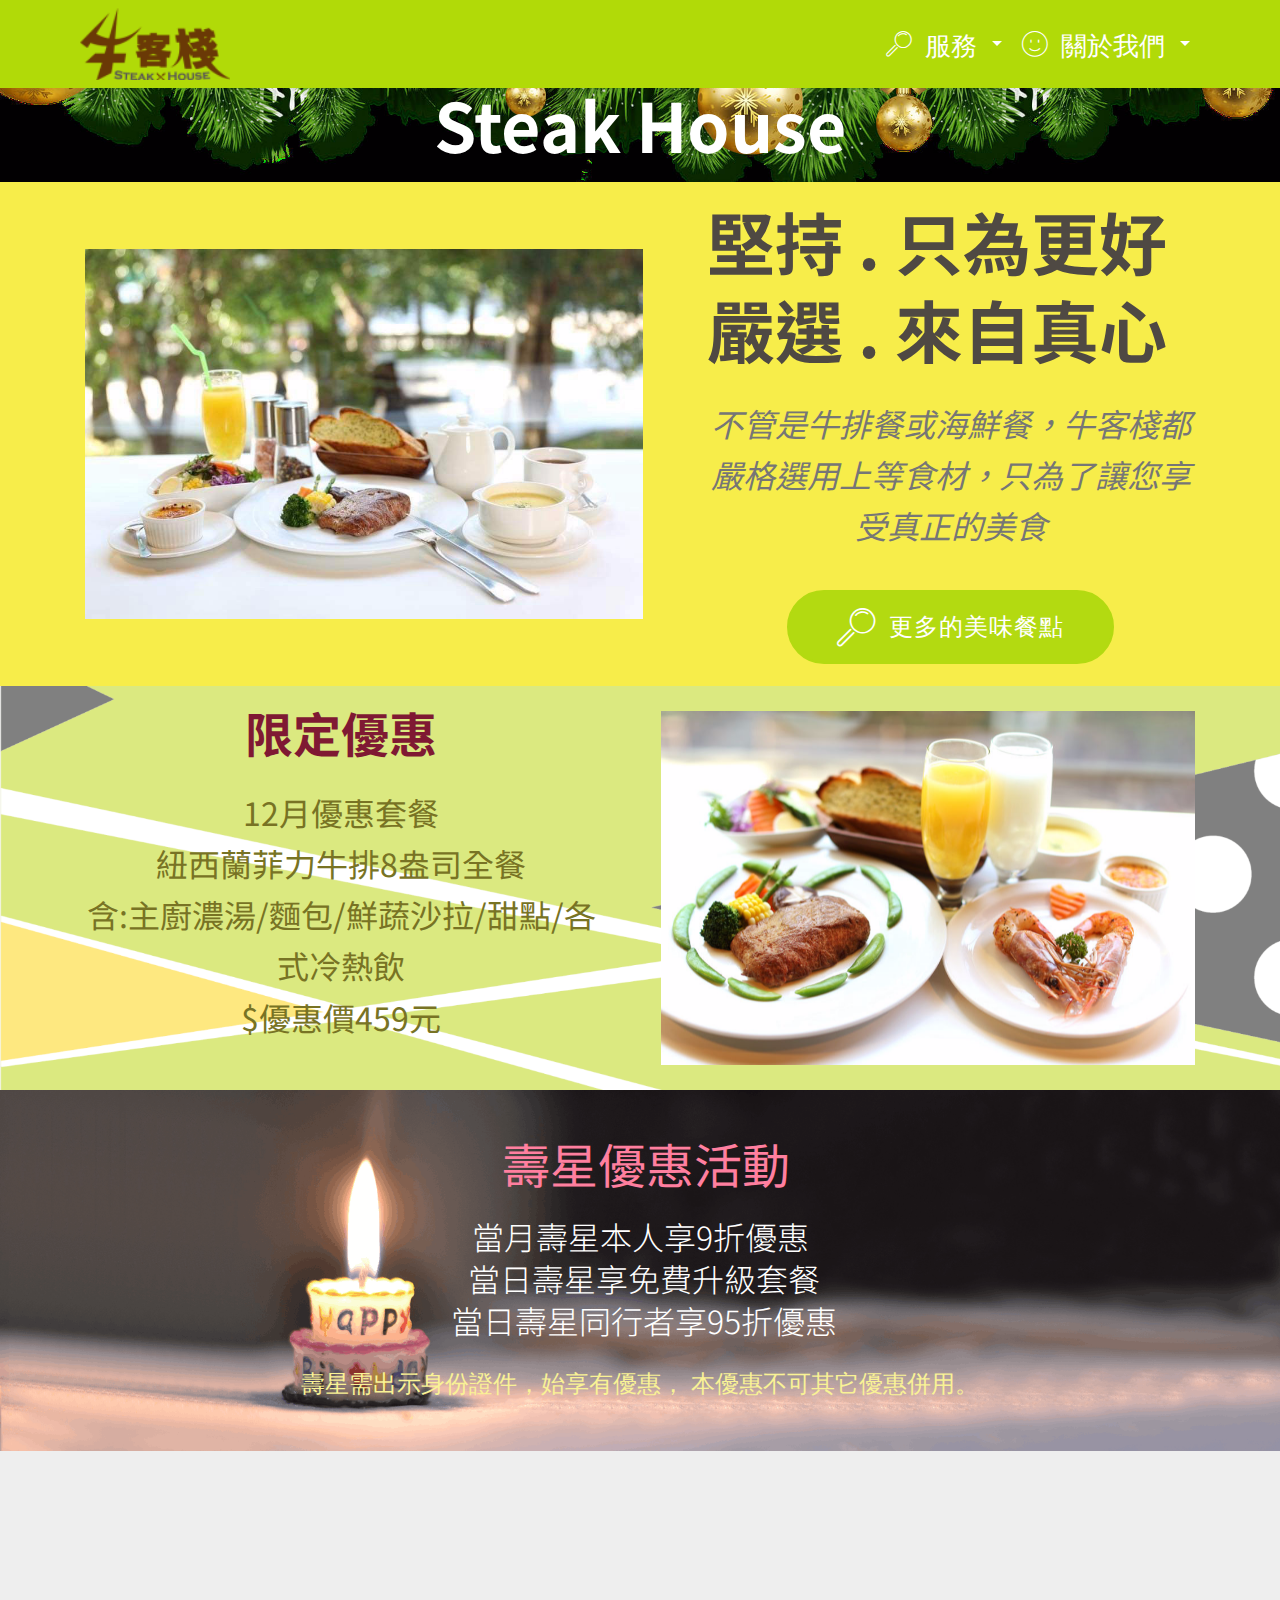
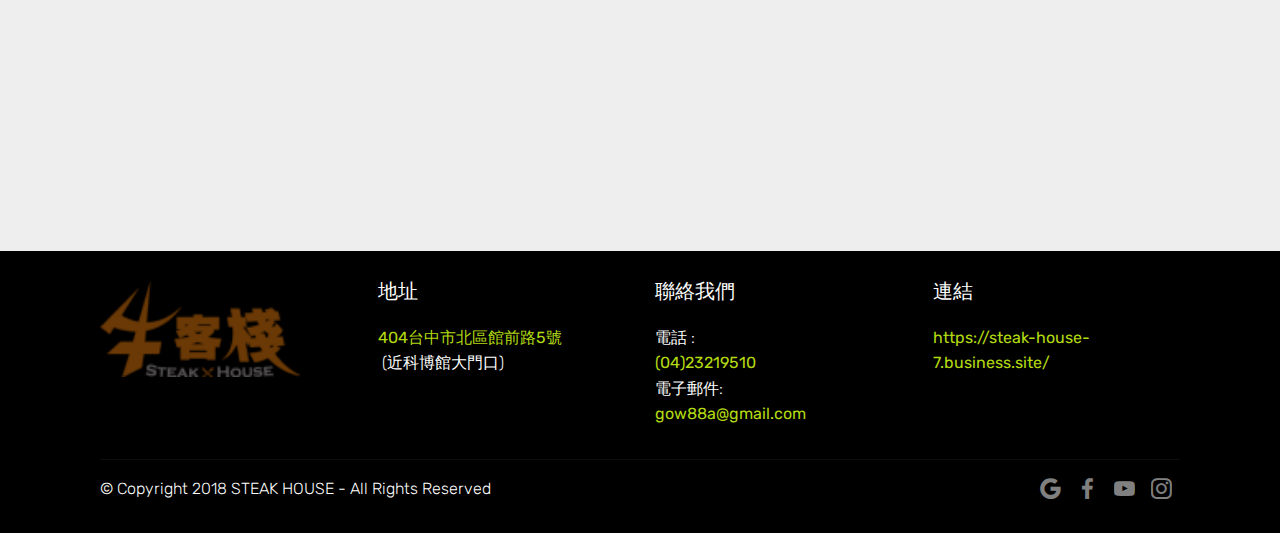
==== commit 9b6c80a9: "第二次提交" ====
--- a/index.html
+++ b/index.html
@@ -57,7 +57,7 @@
     </nav>
 </section>
 
-<section class="engine"><a href="https://mobirise.info/s">free bootstrap theme</a></section><section class="mbr-section content5 cid-rdgCJhRoB3" id="content5-3q">
+<section class="engine"><a href="https://mobirise.info/f">easy website builder</a></section><section class="mbr-section content5 cid-rdgCJhRoB3" id="content5-3q">
 
     
 
@@ -195,7 +195,7 @@
                 <h5 class="pb-3">
                     連結
                 </h5>
-                <p class="mbr-text"><a href="https://www.facebook.com/twsteak/ " target="_blank">https://www.facebook.com/twsteak/ &nbsp;</a><br></p>
+                <p class="mbr-text"><a href="https://steak-house-7.business.site/" target="_blank">https://steak-house-7.business.site/</a><br></p>
             </div>
         </div>
         <div class="footer-lower">
@@ -207,29 +207,29 @@
             <div class="media-container-row mbr-white">
                 <div class="col-sm-6 copyright">
                     <p class="mbr-text mbr-fonts-style display-4">
-                        © Copyright 2017 Mobirise - All Rights Reserved
+                        © Copyright 2018 STEAK HOUSE - All Rights Reserved
                     </p>
                 </div>
                 <div class="col-md-6">
                     <div class="social-list align-right">
                         <div class="soc-item">
-                            <a href="https://twitter.com/mobirise" target="_blank">
-                                <span class="socicon-twitter socicon mbr-iconfont mbr-iconfont-social"></span>
-                            </a>
-                        </div>
-                        <div class="soc-item">
-                            <a href="https://www.facebook.com/pages/Mobirise/1616226671953247" target="_blank">
-                                <span class="socicon-facebook socicon mbr-iconfont mbr-iconfont-social"></span>
-                            </a>
-                        </div>
-                        <div class="soc-item">
-                            <a href="https://www.youtube.com/c/mobirise" target="_blank">
-                                <span class="socicon-youtube socicon mbr-iconfont mbr-iconfont-social"></span>
-                            </a>
-                        </div>
-                        <div class="soc-item">
-                            <a href="https://instagram.com/mobirise" target="_blank">
-                                <span class="socicon-instagram socicon mbr-iconfont mbr-iconfont-social"></span>
+                            <a href="https://www.google.com.tw/search?hl=zh-TW&source=hp&ei=FNEpXK-0IIfN-QaLsqC4Ag&q=%E7%89%9B%E5%AE%A2%E6%A3%A7%2F%E5%8E%9F%E5%A1%8A%2F%E5%8E%9A%E5%88%87%2F%E7%89%9B%E6%8E%92%E9%A4%A8&oq=&gs_l=psy-ab.1.0.35i39l6.0.0..2425...1.0..0.77.77.1......0......gws-wiz.....6.ie_u-wRMoLg" target="_blank">
+                                <span class="mbr-iconfont mbr-iconfont-social socicon-google socicon"></span>
+                            </a>
+                        </div>
+                        <div class="soc-item">
+                            <a href="https://zh-tw.facebook.com/twsteak" target="_blank">
+                                <span class="mbr-iconfont mbr-iconfont-social socicon-facebook socicon"></span>
+                            </a>
+                        </div>
+                        <div class="soc-item">
+                            <a href="https://www.youtube.com/watch?v=DgvcWRcHfdc" target="_blank">
+                                <span class="mbr-iconfont mbr-iconfont-social socicon-youtube socicon"></span>
+                            </a>
+                        </div>
+                        <div class="soc-item">
+                            <a href="https://www.instagram.com/steak_house_5/" target="_blank">
+                                <span class="mbr-iconfont mbr-iconfont-social socicon-instagram socicon"></span>
                             </a>
                         </div>
                         
--- a/assets/mobirise/css/mbr-additional.css
+++ b/assets/mobirise/css/mbr-additional.css
@@ -1464,12 +1464,12 @@
 }
 .cid-r9v1JOk8Sc .navbar {
   padding: .5rem 0;
-  background: #b3da11;
+  background: #b1da08;
   transition: none;
   min-height: 77px;
 }
 .cid-r9v1JOk8Sc .navbar-dropdown.bg-color.transparent.opened {
-  background: #b3da11;
+  background: #b1da08;
 }
 .cid-r9v1JOk8Sc a {
   font-style: normal;
@@ -1557,7 +1557,7 @@
   padding-bottom: 0;
 }
 .cid-r9v1JOk8Sc .dropdown .dropdown-menu {
-  background: #b3da11;
+  background: #b1da08;
   display: none;
   position: absolute;
   min-width: 5rem;
@@ -2022,12 +2022,12 @@
 }
 .cid-r9v1JOk8Sc .navbar {
   padding: .5rem 0;
-  background: #b3da11;
+  background: #b1da08;
   transition: none;
   min-height: 77px;
 }
 .cid-r9v1JOk8Sc .navbar-dropdown.bg-color.transparent.opened {
-  background: #b3da11;
+  background: #b1da08;
 }
 .cid-r9v1JOk8Sc a {
   font-style: normal;
@@ -2115,7 +2115,7 @@
   padding-bottom: 0;
 }
 .cid-r9v1JOk8Sc .dropdown .dropdown-menu {
-  background: #b3da11;
+  background: #b1da08;
   display: none;
   position: absolute;
   min-width: 5rem;
@@ -2658,12 +2658,12 @@
 }
 .cid-r9v1JOk8Sc .navbar {
   padding: .5rem 0;
-  background: #b3da11;
+  background: #b1da08;
   transition: none;
   min-height: 77px;
 }
 .cid-r9v1JOk8Sc .navbar-dropdown.bg-color.transparent.opened {
-  background: #b3da11;
+  background: #b1da08;
 }
 .cid-r9v1JOk8Sc a {
   font-style: normal;
@@ -2751,7 +2751,7 @@
   padding-bottom: 0;
 }
 .cid-r9v1JOk8Sc .dropdown .dropdown-menu {
-  background: #b3da11;
+  background: #b1da08;
   display: none;
   position: absolute;
   min-width: 5rem;
@@ -3347,12 +3347,12 @@
 }
 .cid-r9v1JOk8Sc .navbar {
   padding: .5rem 0;
-  background: #b3da11;
+  background: #b1da08;
   transition: none;
   min-height: 77px;
 }
 .cid-r9v1JOk8Sc .navbar-dropdown.bg-color.transparent.opened {
-  background: #b3da11;
+  background: #b1da08;
 }
 .cid-r9v1JOk8Sc a {
   font-style: normal;
@@ -3440,7 +3440,7 @@
   padding-bottom: 0;
 }
 .cid-r9v1JOk8Sc .dropdown .dropdown-menu {
-  background: #b3da11;
+  background: #b1da08;
   display: none;
   position: absolute;
   min-width: 5rem;
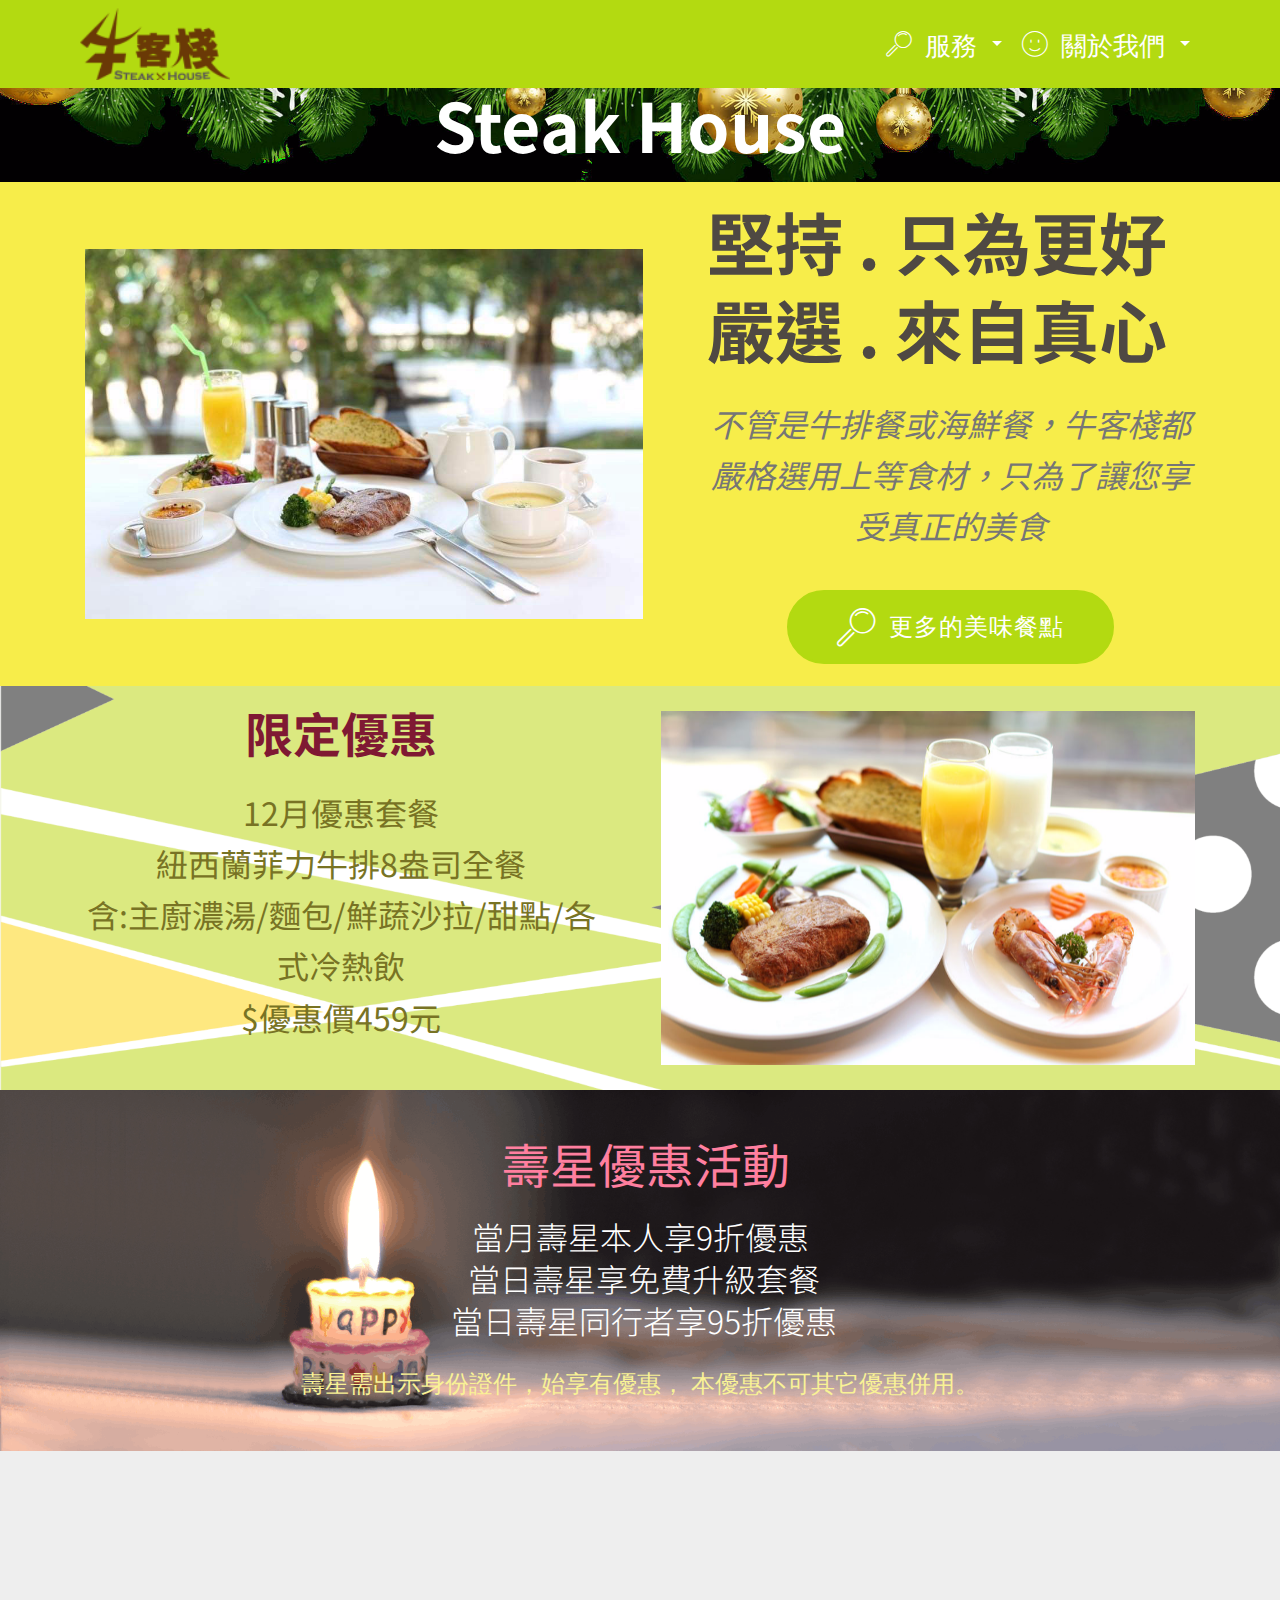
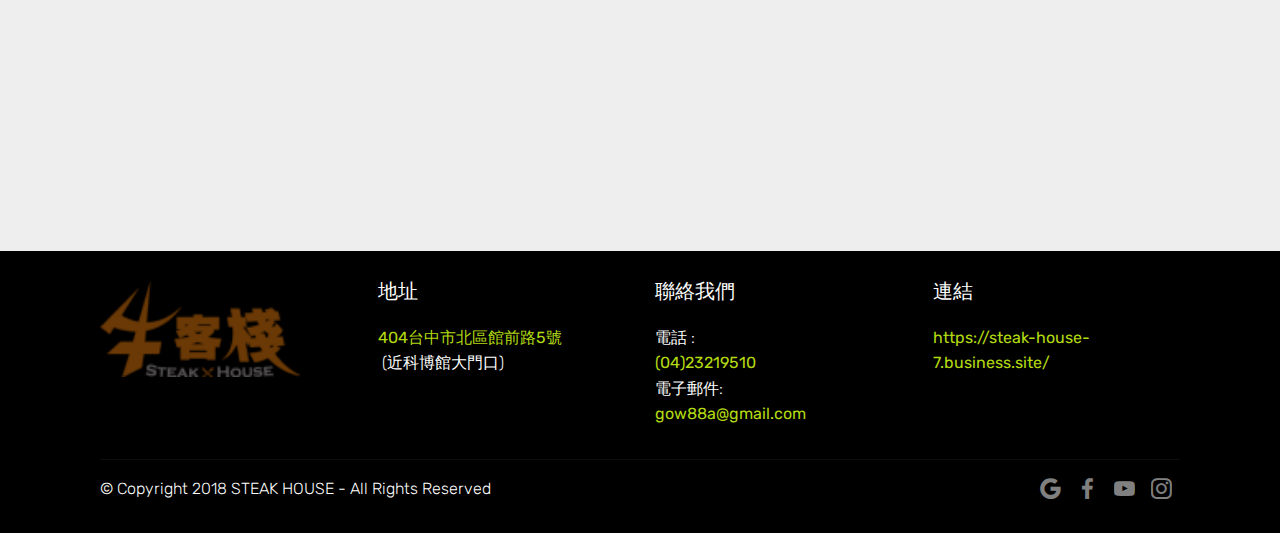
==== commit 34d94167: "第三次提交" ====
--- a/index.html
+++ b/index.html
@@ -57,7 +57,7 @@
     </nav>
 </section>
 
-<section class="engine"><a href="https://mobirise.info/f">easy website builder</a></section><section class="mbr-section content5 cid-rdgCJhRoB3" id="content5-3q">
+<section class="engine"><a href="https://mobirise.info">Mobirise</a></section><section class="mbr-section content5 cid-rdgCJhRoB3" id="content5-3q">
 
     
 
--- a/assets/mobirise/css/mbr-additional.css
+++ b/assets/mobirise/css/mbr-additional.css
@@ -2022,12 +2022,12 @@
 }
 .cid-r9v1JOk8Sc .navbar {
   padding: .5rem 0;
-  background: #b1da08;
+  background: #b3da11;
   transition: none;
   min-height: 77px;
 }
 .cid-r9v1JOk8Sc .navbar-dropdown.bg-color.transparent.opened {
-  background: #b1da08;
+  background: #b3da11;
 }
 .cid-r9v1JOk8Sc a {
   font-style: normal;
@@ -2115,7 +2115,7 @@
   padding-bottom: 0;
 }
 .cid-r9v1JOk8Sc .dropdown .dropdown-menu {
-  background: #b1da08;
+  background: #b3da11;
   display: none;
   position: absolute;
   min-width: 5rem;
@@ -2658,12 +2658,12 @@
 }
 .cid-r9v1JOk8Sc .navbar {
   padding: .5rem 0;
-  background: #b1da08;
+  background: #b3da11;
   transition: none;
   min-height: 77px;
 }
 .cid-r9v1JOk8Sc .navbar-dropdown.bg-color.transparent.opened {
-  background: #b1da08;
+  background: #b3da11;
 }
 .cid-r9v1JOk8Sc a {
   font-style: normal;
@@ -2751,7 +2751,7 @@
   padding-bottom: 0;
 }
 .cid-r9v1JOk8Sc .dropdown .dropdown-menu {
-  background: #b1da08;
+  background: #b3da11;
   display: none;
   position: absolute;
   min-width: 5rem;
@@ -3347,12 +3347,12 @@
 }
 .cid-r9v1JOk8Sc .navbar {
   padding: .5rem 0;
-  background: #b1da08;
+  background: #b3da11;
   transition: none;
   min-height: 77px;
 }
 .cid-r9v1JOk8Sc .navbar-dropdown.bg-color.transparent.opened {
-  background: #b1da08;
+  background: #b3da11;
 }
 .cid-r9v1JOk8Sc a {
   font-style: normal;
@@ -3440,7 +3440,7 @@
   padding-bottom: 0;
 }
 .cid-r9v1JOk8Sc .dropdown .dropdown-menu {
-  background: #b1da08;
+  background: #b3da11;
   display: none;
   position: absolute;
   min-width: 5rem;
